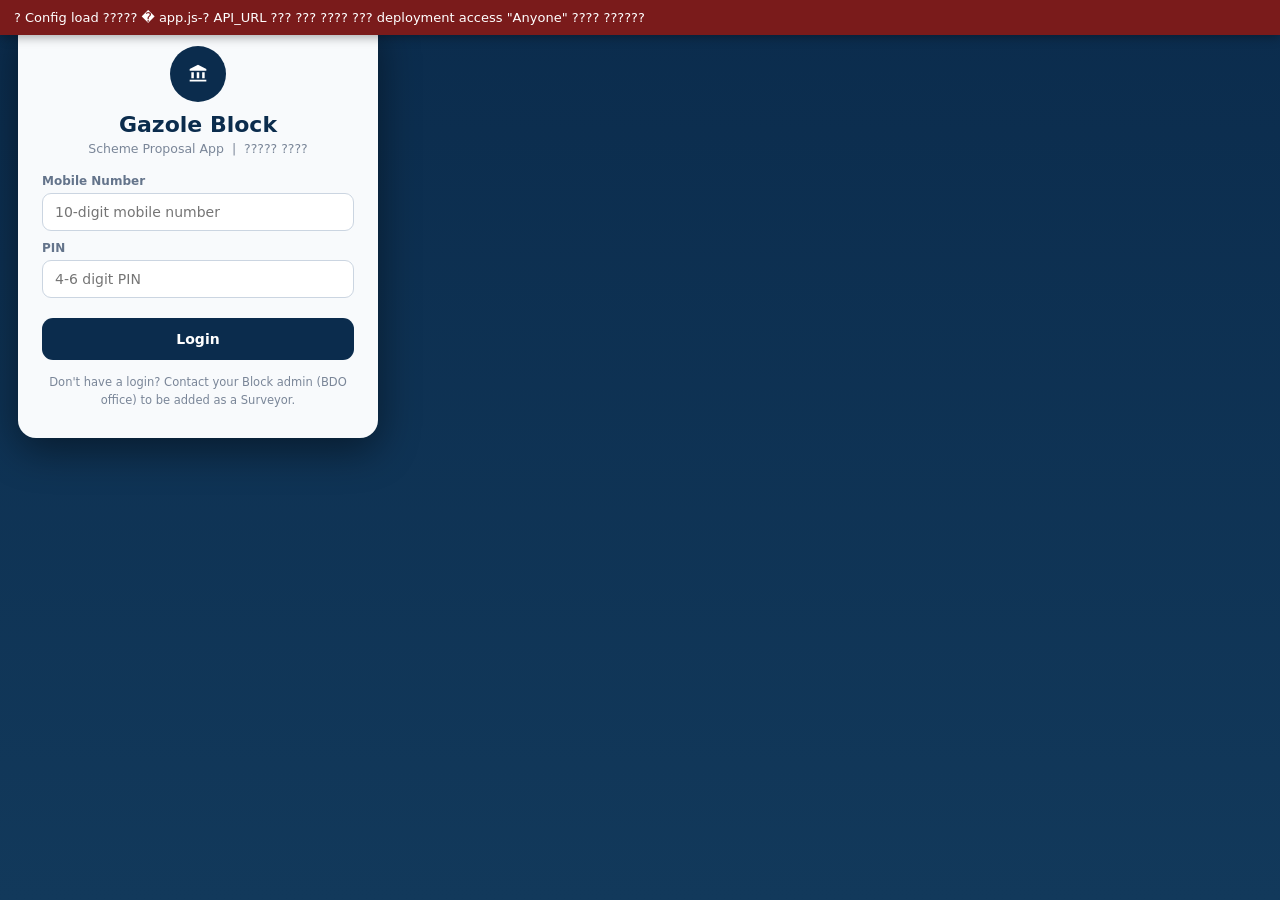
==== index.html @ f23bdff1 "Add files via upload" ====
<!DOCTYPE html>
<html>
<head>
<meta charset="UTF-8">
<meta name="viewport" content="width=device-width, initial-scale=1, maximum-scale=1">
<meta name="mobile-web-app-capable" content="yes">
<meta name="apple-mobile-web-app-capable" content="yes">
<meta name="apple-mobile-web-app-status-bar-style" content="black-translucent">
<meta name="theme-color" content="#0B2C4D">
<link rel="icon" href='data:image/svg+xml,<svg xmlns="http://www.w3.org/2000/svg" viewBox="0 0 64 64"><circle cx="32" cy="32" r="30" fill="%230B2C4D"/><text x="32" y="42" font-size="28" text-anchor="middle" fill="white" font-family="Arial">G</text></svg>'>
<link rel="apple-touch-icon" href='data:image/svg+xml,<svg xmlns="http://www.w3.org/2000/svg" viewBox="0 0 64 64"><circle cx="32" cy="32" r="30" fill="%230B2C4D"/><text x="32" y="42" font-size="28" text-anchor="middle" fill="white" font-family="Arial">G</text></svg>'>
<title>Gazole Block Scheme Proposal App</title>
<link rel="stylesheet" href="styles.css">
</head>
<body>

<div id="fatalBanner" class="fatal hidden"></div>
<div id="toast" class="toast hidden"></div>

<!-- ============ LOGIN ============ -->
<section id="loginScreen" class="screen active loginwrap">
  <div class="login-card">
    <div class="logo-circle"><i class="ic" data-ic="bank"></i></div>
    <h1>Gazole Block</h1>
    <p class="sub">Scheme Proposal App &nbsp;|&nbsp; ????? ????</p>
    <div class="field"><label>Mobile Number</label>
      <input id="loginMobile" inputmode="numeric" maxlength="10" placeholder="10-digit mobile number" autocomplete="username"></div>
    <div class="field"><label>PIN</label>
      <input id="loginPin" type="password" inputmode="numeric" maxlength="6" placeholder="4-6 digit PIN" autocomplete="current-password"></div>
    <div id="loginError" class="errline hidden"></div>
    <button id="loginBtn" class="btn primary block">Login</button>
    <p class="hint">Don't have a login? Contact your Block admin (BDO office) to be added as a Surveyor.</p>
  </div>
</section>

<!-- ============ APP SHELL ============ -->
<div id="appShell" class="hidden">

  <header class="topbar">
    <div class="logo-circle small"><i class="ic" data-ic="bank"></i></div>
    <div class="title" id="appTitle">Gazole Block, Malda</div>
    <button class="iconbtn hidden" id="btnTopNew" title="New Scheme Entry"><i class="ic" data-ic="plus"></i></button>
  </header>

  <main id="mainArea">

    <!-- ========== HOME ========== -->
    <section id="screen-home" class="screen">
      <div class="welcome">
        <h2 id="homeWelcome">Welcome</h2>
        <p id="homeSub">Here is your daily operational overview.</p>
      </div>
      <h3 class="sectitle">Quick Actions</h3>
      <div class="quickgrid">
        <button class="qaction" id="qaNewEntry"><span class="qicon"><i class="ic" data-ic="plus"></i></span><span>New Scheme Entry</span></button>
        <button class="qaction" id="qaMyReports"><span class="qicon"><i class="ic" data-ic="doc"></i></span><span>View Reports</span></button>
        <button class="qaction" id="qaRecent"><span class="qicon"><i class="ic" data-ic="clock"></i></span><span>Recent Submissions</span></button>
        <button class="qaction" id="qaSync"><span class="qicon"><i class="ic" data-ic="sync"></i><span class="badge hidden" id="syncBadge">0</span></span><span>Sync Data</span><small id="syncLast"></small></button>
      </div>
      <div id="adminTools" class="hidden">
        <h3 class="sectitle">Administrative Tools</h3>
        <button class="toolrow" id="atAnalytics"><span class="ticon"><i class="ic" data-ic="chart"></i></span><span class="ttext"><b>System Analytics</b><small>View overall performance</small></span></button>
        <button class="toolrow" id="atUsers"><span class="ticon"><i class="ic" data-ic="users"></i></span><span class="ttext"><b>User Management</b><small>Manage roles &amp; access</small></span></button>
      </div>
      <h3 class="sectitle">Quick Stats</h3>
      <div class="statcol">
        <div class="statcard accent-navy"><small>Schemes Logged Today</small><b id="qsToday">0</b></div>
        <div class="statcard accent-orange"><small>Pending Approvals</small><b id="qsPending">0</b></div>
        <div class="statcard accent-navy"><small>Active Projects</small><b id="qsActive">0</b></div>
      </div>
    </section>

    <!-- ========== RECORDS LIST ========== -->
    <section id="screen-records" class="screen">
      <div class="searchbar"><i class="ic" data-ic="search"></i>
        <input id="recSearch" placeholder="Search records by scheme name, GP, or village�"></div>
      <div class="rowline">
        <div class="scopes">
          <button id="scopeAll" class="chip active">All</button>
          <button id="scopeMine" class="chip">Mine</button>
        </div>
        <button class="btn ghost" id="recFilterBtn"><i class="ic" data-ic="filter"></i> Filters</button>
      </div>
      <div id="recFilterPanel" class="filterpanel hidden">
        <div class="grid2">
          <div class="field"><label>GP</label><select id="fltGp"><option value="">All GPs</option></select></div>
          <div class="field"><label>Scheme Type</label><select id="fltType"><option value="">All Scheme Types</option></select></div>
          <div class="field"><label>Status</label><select id="fltStatus"><option value="">All Statuses</option></select></div>
          <div class="field"><label>Sort</label>
            <select id="fltSort">
              <option value="new">Newest First</option>
              <option value="priority">Priority (do first ? last)</option>
            </select></div>
        </div>
        <div class="rowline">
          <button class="btn ghost" id="fltClear">Clear Filters</button>
          <button class="btn ghost" id="fltCsv">? Export CSV</button>
        </div>
      </div>
      <div id="recSummary" class="summary"></div>
      <div id="recList"></div>
      <button id="recLoadMore" class="btn ghost block hidden">Load More Records</button>
    </section>

    <!-- ========== RECORD DETAIL ========== -->
    <section id="screen-detail" class="screen">
      <div class="dethead">
        <button class="iconbtn" id="detBack"><i class="ic" data-ic="back"></i></button>
        <b id="detId"></b>
        <button class="iconbtn" id="detMenu"><i class="ic" data-ic="dots"></i></button>
      </div>
      <div id="detMenuBox" class="menubox hidden">
        <button id="detFund"><i class="ic" data-ic="money"></i> Fund &amp; Priority</button>
        <button id="detDelete" class="danger"><i class="ic" data-ic="trash"></i> Delete Record</button>
      </div>
      <div id="detBody"></div>
      <div class="detactions">
        <button id="detEdit" class="btn primary block"><i class="ic" data-ic="edit"></i> Edit Record</button>
        <button id="detPrint" class="btn ghost block"><i class="ic" data-ic="print"></i> Print Report</button>
      </div>
    </section>

    <!-- ========== NEW ENTRY / EDIT FORM ========== -->
    <section id="screen-form" class="screen">
      <h2 id="formTitle">New Scheme Entry</h2>

      <div class="card"><h3>1. Location Details</h3>
        <div class="grid2">
          <div class="field"><label>District</label><input value="Malda" disabled></div>
          <div class="field"><label>Block</label><input value="Gazole" disabled></div>
          <div class="field"><label>GP <b class="req">*</b></label><select id="fGp"><option value="">Select�</option></select></div>
          <div class="field"><label>Village <b class="req">*</b></label><input id="fVillage" placeholder="Type village name"></div>
          <div class="field"><label>Para / Mahalla</label><input id="fPara" placeholder="Optional"></div>
        </div>
      </div>

      <div class="card"><h3>2. Scheme Details</h3>
        <div class="field"><label>Scheme Type <b class="req">*</b></label><select id="fSchemeType"><option value="">Select�</option></select></div>
        <div class="grid2 hidden" id="roadFields">
          <div class="field"><label>Starting Point <b class="req">*</b></label><input id="fStartPoint" placeholder="e.g. Sukumar Mondal's house"></div>
          <div class="field"><label>End Point <b class="req">*</b></label><input id="fEndPoint" placeholder="e.g. Haren Sarkar's house"></div>
        </div>
        <div class="field hidden" id="venueField"><label>Venue / Institution / Location <b class="req">*</b></label><input id="fVenue" placeholder="e.g. Alal FP School"></div>
        <div class="grid2">
          <div class="field" id="natureField"><label>Nature of Work <b class="req">*</b></label><select id="fNature"><option value="">Select�</option></select></div>
          <div class="field hidden" id="natureOtherField"><label>Specify <b class="req">*</b></label><input id="fNatureOther"></div>
          <div class="field"><label>Estimated Cost (?)</label><input id="fEstCost" inputmode="numeric" placeholder="Optional"></div>
        </div>
        <div class="field" id="schemeNameField"><label>Scheme Name</label>
          <input id="fSchemeName" readonly placeholder="Auto-generated">
          <small id="schemeNameHint" class="muted">Auto-generated from the details above.</small></div>
      </div>

      <div class="card"><h3>3. Geo &amp; Photo</h3>
        <div class="grid2">
          <div class="field"><label>Latitude <b class="req">*</b></label><input id="fLat" inputmode="decimal"></div>
          <div class="field"><label>Longitude <b class="req">*</b></label><input id="fLng" inputmode="decimal"></div>
        </div>
        <button class="btn ghost" id="btnGeo"><i class="ic" data-ic="pin"></i> Use My Location</button>
        <div class="field" style="margin-top:10px"><label>Site Photo <b class="req">*</b></label>
          <button type="button" class="btn ghost" id="btnPhoto" onclick="openPhotoModal()">?? Add Site Photo (Camera / Gallery)</button>
          <input type="file" id="fPhoto" class="hidden" accept="image/*">
          <small id="photoNote" class="muted hidden">A photo is already saved for this record. Add a new one only to replace it.</small>
          <img id="photoPreview" class="hidden" alt="Site photo preview">
        </div>
      </div>

      <div class="card"><h3>4. Land Record Details</h3>
        <div class="grid2">
          <div class="field"><label>Mouza <b class="req">*</b></label><select id="fMouza"><option value="">Select GP first�</option></select></div>
          <div class="field"><label>J.L. No. (auto)</label><input id="fJl" readonly placeholder="Auto"></div>
        </div>
        <div class="field hidden" id="mouzaManualWrap"><label>Mouza (list-? ????) <b class="req">*</b></label>
          <input id="fMouzaManual" placeholder="Type mouza name manually"></div>
        <div class="grid2">
          <div class="field"><label>Plot No. <b class="req">*</b></label><input id="fPlot" placeholder="Comma-separate if multiple"></div>
          <div class="field"><label>Khatiyan No.</label><input id="fKhatiyan"></div>
          <div class="field"><label>Recorded Classification</label><input id="fClassification" list="classList"></div>
          <div class="field"><label>Owner Name <b class="req">*</b></label><input id="fOwner"></div>
          <div class="field"><label>Plot Belongs To <b class="req">*</b></label><select id="fLandBelongs"><option value="">Select�</option></select></div>
        </div>
        <datalist id="classList"></datalist>
      </div>

      <div class="card"><h3>5. Beneficiaries</h3>
        <div class="grid4">
          <div class="field"><label>SC</label><input id="fBenefSC" inputmode="numeric" placeholder="0"></div>
          <div class="field"><label>ST</label><input id="fBenefST" inputmode="numeric" placeholder="0"></div>
          <div class="field"><label>General</label><input id="fBenefGeneral" inputmode="numeric" placeholder="0"></div>
          <div class="field"><label>Minority</label><input id="fBenefMinority" inputmode="numeric" placeholder="0"></div>
        </div>
        <p class="total">Total beneficiaries: <b id="benefTotal">0</b></p>
      </div>

      <button id="formSave" class="btn primary block">Save Entry</button>
      <button id="formCancel" class="btn ghost block">Cancel</button>
    </section>

    <!-- ========== ANALYTICS ========== -->
    <section id="screen-analytics" class="screen">
      <div class="card"><h3>Analysis Period</h3>
        <div class="grid2">
          <div class="field"><label>From Date</label><input type="date" id="anFrom"></div>
          <div class="field"><label>To Date</label><input type="date" id="anTo"></div>
        </div>
        <button class="btn primary block" id="anApply">Apply Filter</button>
      </div>
      <div class="grid2 stats">
        <div class="statcard accent-navy"><small>Total Schemes</small><b id="anTotal">0</b></div>
        <div class="statcard accent-navy"><small>Beneficiaries</small><b id="anBenef">0</b></div>
        <div class="statcard accent-navy"><small>Est. Cost (Cr)</small><b id="anCost">?0</b></div>
        <div class="statcard accent-red"><small>Pending Approvals</small><b id="anPending">0</b></div>
      </div>
      <div class="card"><h3>Scheme Status</h3><div class="donutwrap"><div id="anDonut"></div><div id="anLegend"></div></div></div>
      <div class="card"><h3>Top GPs by Volume</h3><div id="anTopGps"></div></div>
      <div class="card"><h3>Top Surveyors</h3>
        <div class="field"><select id="anGpFilter"><option value="">All Gram Panchayats</option></select></div>
        <div id="anTopSurveyors"></div>
      </div>
      <div class="card"><h3>Recent Submissions</h3><div id="anRecent"></div></div>
    </section>

    <!-- ========== APPROVALS (Admin) ========== -->
    <section id="screen-approvals" class="screen">
      <div id="apprSummary" class="summary"></div>
      <div id="apprList"></div>
    </section>

    <!-- ========== USER MANAGEMENT (Admin) ========== -->
    <section id="screen-users" class="screen">
      <button class="btn primary block" id="btnAddUser"><i class="ic" data-ic="plus"></i> Add New Login</button>
      <div id="userList"></div>
    </section>

    <!-- ========== RESET PIN (Admin) ========== -->
    <section id="screen-resetpin" class="screen">
      <button class="backlink" id="rpBack"><i class="ic" data-ic="back"></i> Back to User Management</button>
      <div class="card usercard accent">
        <div class="avatar" id="rpAvatar">�</div>
        <div class="ucol"><b id="rpName"></b><small id="rpRole"></small><small id="rpMobile"></small>
          <span class="pill green" id="rpStatus">ACTIVE</span></div>
      </div>
      <div class="note">Resetting the PIN will immediately invalidate the current PIN. The user must use the new PIN on their next login attempt via the mobile application.</div>
      <div class="card">
        <h3><i class="ic" data-ic="lock"></i> Authentication Details</h3>
        <p class="muted">Enter a new 4 to 6 digit secure PIN for this user.</p>
        <div class="field"><label>New PIN</label>
          <div class="pinrow"><input id="rpPin1" type="password" inputmode="numeric" maxlength="6" placeholder="Enter 4-6 digits">
          <button class="iconbtn" id="rpEye"><i class="ic" data-ic="eyeoff"></i></button></div>
          <small class="muted">Must be exactly 4 to 6 numbers.</small></div>
        <div class="field"><label>Confirm New PIN</label><input id="rpPin2" type="password" inputmode="numeric" maxlength="6" placeholder="Re-enter PIN"></div>
        <button class="btn primary block" id="rpSave"><i class="ic" data-ic="check"></i> Confirm &amp; Reset PIN</button>
      </div>
    </section>

    <!-- ========== PROFILE ========== -->
    <section id="screen-profile" class="screen">
      <div class="card usercard accent">
        <div class="avatar" id="pfAvatar">�</div>
        <div class="ucol"><b id="pfName"></b><small id="pfRole"></small><small id="pfMobile"></small></div>
      </div>
      <button class="btn ghost block" id="pfSync"><i class="ic" data-ic="sync"></i> Sync Data</button>
      <div id="pfAdminBox" class="hidden">
        <div class="card"><h3>Data Location (Admin)</h3>
          <p class="muted">Data: <a id="pfSheetLink" href="#" target="_blank">Sheet</a> � Photos: <a id="pfFolderLink" href="#" target="_blank">Drive folder</a></p>
          <div class="field"><label>Wrong data showing? Connect a different Sheet</label>
            <input id="pfConnectUrl" placeholder="Paste Sheet URL or ID"></div>
          <button class="btn primary block" id="pfConnectBtn">Connect</button>
        </div>
      </div>
      <button class="btn danger block" id="pfLogout"><i class="ic" data-ic="logout"></i> Logout</button>
      <p class="hint center">Gazole Scheme Proposal App � v4</p>
    </section>

  </main>

  <!-- ========== BOTTOM NAV ========== -->
  <nav id="bottomNav" class="bottomnav">
    <button data-nav="home" id="navHome" class="active"><i class="ic" data-ic="home"></i><span>Dashboard</span></button>
    <button data-nav="records" id="navRecords"><i class="ic" data-ic="doc"></i><span id="navRecordsLabel">My Reports</span></button>
    <button data-nav="approvals" id="navApprovals" class="hidden"><i class="ic" data-ic="check"></i><span>Approvals</span></button>
    <button data-nav="profile" id="navProfile"><i class="ic" data-ic="person"></i><span>Profile</span></button>
  </nav>
</div>

<!-- ========== MODALS ========== -->
<div id="modalAddUser" class="modal hidden"><div class="modal-card">
  <div class="mhead"><b>Add New Login</b><button class="iconbtn" data-close="modalAddUser">�</button></div>
  <div class="field"><label>Role <b class="req">*</b></label><select id="auRole"><option>Surveyor</option><option>MLA</option></select></div>
  <div class="field"><label>Mobile Number <b class="req">*</b></label><input id="auMobile" maxlength="10" inputmode="numeric"></div>
  <div class="field"><label>PIN <b class="req">*</b></label><input id="auPin" maxlength="6" inputmode="numeric"></div>
  <div class="field"><label>Name <b class="req">*</b></label><input id="auName"></div>
  <button class="btn primary block" id="auSave">+ Create Login</button>
</div></div>

<div id="modalEditUser" class="modal hidden"><div class="modal-card">
  <div class="mhead"><b>Edit Login</b><button class="iconbtn" data-close="modalEditUser">�</button></div>
  <div class="field"><label>Mobile</label><input id="euMobile" disabled></div>
  <div class="field"><label>Name</label><input id="euName"></div>
  <div class="field"><label>Status</label><select id="euStatus"><option>Active</option><option>Inactive</option></select></div>
  <button class="btn primary block" id="euSave">Save Changes</button>
  <button class="btn ghost block" id="euResetPin">Reset PIN</button>
</div></div>

<div id="modalFund" class="modal hidden"><div class="modal-card">
  <div class="mhead"><b>Assign Fund &amp; Priority</b><button class="iconbtn" data-close="modalFund">�</button></div>
  <div class="field"><label>Fund Type</label><select id="fdType"><option value="">�</option></select></div>
  <div class="field"><label>Fund Amount (?)</label><input id="fdAmount" inputmode="numeric"></div>
  <div class="field"><label>Priority (1 = do first, blank = not prioritized)</label><input id="fdPriority" inputmode="numeric"></div>
  <button class="btn primary block" id="fdSave">Save</button>
</div></div>

<!-- ========== PHOTO CAPTURE POPUP ========== -->
<div id="modalPhoto" class="modal hidden"><div class="modal-card">
  <div class="mhead"><b>?? Site Photo</b><button class="iconbtn" onclick="closePhotoModal()">�</button></div>
  <div id="pcChoose" class="pc-choose">
    <button class="btn primary" onclick="pcStartCamera()">?? Camera</button>
    <button class="btn ghost" onclick="pcPickGallery()">?? Upload from Gallery</button>
    <p class="muted center pc-hint">Camera ????? page-?? ?????? camera ????? � page refresh ??? ???</p>
  </div>
  <div id="pcCamWrap" class="hidden">
    <video id="pcVideo" autoplay playsinline muted></video>
    <div class="pc-cambtns"><button class="btn primary" onclick="pcCapture()">?</button></div>
  </div>
  <div id="pcPreviewWrap" class="hidden">
    <img id="pcPreview" alt="Photo preview">
    <div class="pc-okbtns">
      <button class="btn ghost" onclick="pcRetake()">? Retake</button>
      <button class="btn primary" onclick="pcUsePhoto()">? OK � Use Photo</button>
    </div>
  </div>
  <input type="file" id="pcFile" accept="image/*" class="hidden">
  <input type="file" id="pcCamFallback" accept="image/*" capture="environment" class="hidden">
</div></div>
<canvas id="pcCanvas" class="hidden"></canvas>

<div id="printArea" class="hidden"></div>

<script src="app.js"></script>
</body>
</html>
---- styles.css ----
/* ============ GAZOLE SCHEME PROPOSAL APP - v4 design system ============ */
:root{
  --navy:#0B2C4D; --navy2:#12395B; --ink:#16283C; --muted:#64748B; --muted2:#7A8698;
  --bg:#F1F4F8; --card:#FFFFFF; --line:#E3E8EF; --line2:#CBD5E1;
  --green:#1B7F4D; --greenbg:#E5F5EC; --amber:#B26A00; --amberbg:#FDF0DC;
  --red:#C0392B; --redbg:#FBE9E7; --orange:#E67E22; --blue:#1D4E89; --bluebg:#E3EDFA;
  --graybg:#EEF1F5; --radius:14px;
}
*{box-sizing:border-box; margin:0; padding:0; -webkit-tap-highlight-color:transparent}
html,body{height:100%}
body{background:var(--bg); color:var(--ink);
  font-family:'Segoe UI',system-ui,-apple-system,Roboto,'Noto Sans Bengali',sans-serif; font-size:14px}
.hidden{display:none !important}
.muted{color:var(--muted2); font-size:12px}
.center{text-align:center}
.req{color:var(--red)}
a{color:var(--blue)}

/* icons */
.ic{display:inline-flex; align-items:center; justify-content:center}
.ic svg{width:20px; height:20px; fill:currentColor}

/* ---------- fatal banner / toast ---------- */
.fatal{position:fixed; top:0; left:0; right:0; background:#7A1B1B; color:#fff;
  padding:10px 14px; font-size:13px; z-index:200; box-shadow:0 2px 10px rgba(0,0,0,.35)}
.toast{position:fixed; left:50%; transform:translateX(-50%); bottom:88px; background:var(--ink);
  color:#fff; padding:10px 16px; border-radius:999px; font-size:13px; z-index:150;
  box-shadow:0 4px 14px rgba(0,0,0,.35); max-width:86vw; text-align:center}

/* ---------- screens ---------- */
.screen{display:none}
.screen.active{display:block; animation:fadein .18s ease}
@keyframes fadein{from{opacity:0; transform:translateY(4px)}to{opacity:1; transform:none}}
#loginScreen:not(.active){display:none !important}

/* ---------- login ---------- */
.loginwrap{min-height:100vh; display:flex; align-items:center; justify-content:center;
  background:linear-gradient(180deg,var(--navy) 0%,var(--navy2) 100%); padding:18px}
.login-card{background:#F8FAFC; width:100%; max-width:360px; border-radius:18px;
  padding:28px 24px; text-align:center; box-shadow:0 12px 40px rgba(0,0,0,.45)}
.login-card h1{font-size:22px; font-weight:800; color:var(--navy); margin-top:10px}
.login-card .sub{font-size:12.5px; color:var(--muted2); margin:4px 0 18px}
.login-card .field{text-align:left}
.hint{font-size:11.5px; color:var(--muted2); margin-top:14px; line-height:1.55}
.errline{color:var(--red); font-size:12.5px; font-weight:600; margin-top:8px}
.logo-circle{width:56px; height:56px; border-radius:50%; background:var(--navy); color:#fff;
  display:inline-flex; align-items:center; justify-content:center; margin:0 auto}
.logo-circle.small{width:32px; height:32px; margin:0}
.logo-circle.small .ic svg{width:17px; height:17px}

/* ---------- topbar ---------- */
.topbar{position:sticky; top:0; z-index:60; background:#fff; border-bottom:1px solid var(--line);
  display:flex; align-items:center; gap:10px; padding:10px 14px}
.topbar .title{flex:1; font-size:17px; font-weight:800; color:var(--navy);
  white-space:nowrap; overflow:hidden; text-overflow:ellipsis}
.iconbtn{width:40px; height:40px; border-radius:10px; border:1px solid var(--line2); background:#fff;
  color:var(--navy); display:inline-flex; align-items:center; justify-content:center; cursor:pointer; flex:none}
.iconbtn:active{background:var(--graybg)}

/* ---------- layout ---------- */
#mainArea{padding:14px 14px 96px; max-width:760px; margin:0 auto}
.welcome h2{font-size:20px; font-weight:800; color:var(--navy)}
.welcome p{color:var(--muted2); font-size:13px; margin-top:2px}
.sectitle{margin:18px 0 8px; font-size:15px; font-weight:800; color:var(--ink)}

/* ---------- cards / fields ---------- */
.card{background:var(--card); border:1px solid var(--line); border-radius:var(--radius);
  padding:14px; margin-bottom:14px}
.card h3{font-size:13.5px; font-weight:800; color:var(--navy); margin-bottom:10px;
  display:flex; align-items:center; gap:6px}
.field{margin-bottom:10px}
.field label{display:block; font-size:12px; font-weight:600; color:var(--muted); margin-bottom:5px}
.field input,.field select,.field textarea{width:100%; padding:10px 12px; border:1px solid var(--line2);
  border-radius:9px; font-size:14px; background:#fff; color:var(--ink); font-family:inherit}
.field input:focus,.field select:focus,.field textarea:focus{outline:none; border-color:var(--navy2);
  box-shadow:0 0 0 3px rgba(18,57,91,.13)}
.field input:disabled{background:#EDF1F6; color:#8A94A2}
.field input[type=file]{border:1.5px dashed var(--line2); background:#FAFCFE; font-size:13px; padding:9px}
#photoPreview{max-width:170px; width:100%; border-radius:10px; margin-top:8px; border:1px solid var(--line)}
.grid2{display:grid; grid-template-columns:1fr 1fr; gap:10px}
.grid4{display:grid; grid-template-columns:repeat(4,1fr); gap:8px}
@media(max-width:400px){.grid2{grid-template-columns:1fr}.grid4{grid-template-columns:1fr 1fr}}
.total{margin-top:8px; font-size:13px; color:var(--muted)}
.total b{color:var(--navy)}

/* ---------- buttons ---------- */
.btn{border-radius:11px; padding:12px 16px; font-weight:700; font-size:14px; font-family:inherit;
  display:inline-flex; align-items:center; justify-content:center; gap:8px; cursor:pointer;
  border:1px solid transparent}
.btn .ic svg{width:16px; height:16px}
.btn.primary{background:var(--navy); color:#fff}
.btn.primary:disabled{opacity:.55; cursor:wait}
.btn.ghost{background:#fff; color:var(--navy); border-color:var(--line2)}
.btn.danger{background:var(--red); color:#fff}
.btn.block{width:100%; margin-top:10px}
.backlink{background:none; border:none; color:var(--navy); font-weight:700; font-size:13.5px;
  display:flex; align-items:center; gap:6px; margin:4px 0 12px; cursor:pointer; font-family:inherit}

/* ---------- home quick actions / tools / stats ---------- */
.quickgrid{display:grid; grid-template-columns:1fr; gap:10px}
@media(min-width:640px){.quickgrid{grid-template-columns:1fr 1fr}}
.qaction{background:var(--card); border:1px solid var(--line); border-radius:var(--radius);
  padding:18px 12px; display:flex; flex-direction:column; align-items:center; gap:9px;
  font-family:inherit; font-size:13.5px; font-weight:700; color:var(--ink); cursor:pointer}
.qaction small{color:var(--muted2); font-size:11px; font-weight:400}
.qicon{width:46px; height:46px; border-radius:50%; background:var(--navy); color:#fff;
  display:flex; align-items:center; justify-content:center; position:relative}
.badge{position:absolute; top:-5px; right:-7px; background:var(--red); color:#fff; border-radius:999px;
  font-size:10px; font-weight:800; padding:2px 6px}
.toolrow{width:100%; background:var(--card); border:1px solid var(--line); border-radius:var(--radius);
  padding:12px; display:flex; align-items:center; gap:12px; margin-bottom:10px; cursor:pointer;
  text-align:left; font-family:inherit}
.ticon{width:42px; height:42px; border-radius:10px; background:var(--graybg); color:var(--navy);
  display:flex; align-items:center; justify-content:center; flex:none}
.ttext{display:flex; flex-direction:column}
.ttext b{font-size:14px; color:var(--ink)}
.ttext small{color:var(--muted2); font-size:12px}
.statcol{display:flex; flex-direction:column; gap:10px}
.statcard{background:var(--card); border:1px solid var(--line); border-left:4px solid var(--navy);
  border-radius:12px; padding:12px 14px}
.statcard small{display:block; font-size:10.5px; letter-spacing:.07em; text-transform:uppercase;
  color:var(--muted); font-weight:700}
.statcard b{display:block; font-size:22px; font-weight:800; color:var(--navy); margin-top:2px}
.statcard.accent-orange{border-left-color:var(--orange)}
.statcard.accent-orange b{color:var(--orange)}
.statcard.accent-red{border-left-color:var(--red)}
.statcard.accent-red b{color:var(--red)}
.stats{gap:10px; margin-bottom:14px}
.stats .statcard{margin-bottom:0}

/* ---------- records list ---------- */
.searchbar{background:var(--card); border:1px solid var(--line); border-radius:12px;
  display:flex; align-items:center; gap:8px; padding:11px 12px; color:var(--muted2)}
.searchbar input{border:none; outline:none; flex:1; font-size:14px; background:transparent;
  color:var(--ink); font-family:inherit}
.rowline{display:flex; align-items:center; justify-content:space-between; gap:8px; margin:10px 0}
.scopes{display:flex; gap:6px}
.chip{padding:7px 14px; border-radius:999px; border:1px solid var(--line2); background:#fff;
  font-size:12.5px; font-weight:700; color:var(--muted); cursor:pointer; font-family:inherit}
.chip.active{background:var(--navy); color:#fff; border-color:var(--navy)}
.filterpanel{background:var(--card); border:1px solid var(--line); border-radius:12px;
  padding:12px; margin-bottom:10px}
.summary{font-size:12.5px; color:var(--muted); margin:6px 2px 10px}
.datehead{font-size:13px; font-weight:800; color:var(--ink); margin:16px 0 8px; padding-left:2px}
.listcard{background:var(--card); border:1px solid var(--line); border-left:4px solid var(--navy);
  border-radius:var(--radius); overflow:hidden; margin-bottom:12px}
.lc-photo{width:100%; height:150px; object-fit:cover; display:block; background:var(--graybg)}
.lc-photo.empty{display:flex; align-items:center; justify-content:center; color:#A8B3C2}
.lc-body{padding:12px 14px}
.lc-top{display:flex; align-items:flex-start; justify-content:space-between; gap:8px}
.lc-title{font-size:15.5px; font-weight:700; color:var(--ink); flex:1; line-height:1.3}
.lc-meta{display:flex; flex-wrap:wrap; gap:4px 14px; color:var(--muted); font-size:12.5px; margin-top:7px}
.lc-fund{display:inline-block; margin-top:8px; background:#FBF6E7; color:#8A6D1A; border-radius:8px;
  padding:4px 9px; font-size:12px; font-weight:700}
.lc-actions{display:flex; justify-content:flex-end; gap:8px; margin-top:10px}
.lc-btn{background:none; border:none; color:var(--navy); font-weight:700; font-size:13px;
  cursor:pointer; font-family:inherit; padding:4px 2px}
.lc-btn.danger{color:var(--red)}

/* pills */
.pill{padding:4px 11px; border-radius:999px; font-size:11.5px; font-weight:700; white-space:nowrap}
.pill.green{background:var(--greenbg); color:var(--green)}
.pill.amber{background:var(--amberbg); color:var(--amber)}
.pill.gray{background:var(--graybg); color:var(--muted)}
.pill.blue{background:var(--bluebg); color:var(--blue)}
.pill.red{background:var(--redbg); color:var(--red)}

/* ---------- detail ---------- */
.dethead{display:flex; align-items:center; gap:10px; margin-bottom:12px}
.dethead b{flex:1; font-size:15px; font-weight:800; color:var(--navy)}
.menubox{background:var(--card); border:1px solid var(--line); border-radius:12px;
  padding:6px; margin-bottom:12px; box-shadow:0 6px 18px rgba(16,40,70,.12)}
.menubox button{width:100%; text-align:left; background:none; border:none; padding:11px 10px;
  font-size:14px; font-weight:700; color:var(--navy); display:flex; align-items:center; gap:9px;
  cursor:pointer; border-radius:8px; font-family:inherit}
.menubox button.danger{color:var(--red)}
.menubox button:active{background:var(--graybg)}
.dphoto-wrap{position:relative; margin-bottom:12px}
img.dphoto{width:100%; height:200px; object-fit:cover; border-radius:var(--radius); display:block}
.phototag{position:absolute; left:10px; bottom:10px; background:rgba(255,255,255,.94);
  border-radius:999px; padding:5px 11px; font-size:11.5px; font-weight:700; color:var(--navy);
  display:flex; align-items:center; gap:6px}
.dlabel{font-size:10.5px; letter-spacing:.08em; text-transform:uppercase; color:var(--muted2);
  font-weight:700; margin-bottom:4px}
.dtitle{font-size:17px; font-weight:800; color:var(--ink); margin:2px 0 10px; line-height:1.35}
.drow{display:flex; align-items:center; gap:10px; padding:7px 0}
.dicon{width:38px; height:38px; border-radius:10px; background:var(--bluebg); color:var(--blue);
  display:flex; align-items:center; justify-content:center; flex:none}
.dtext{display:flex; flex-direction:column}
.dtext small{font-size:11.5px; color:var(--muted2)}
.dtext b{font-size:13.5px; color:var(--ink); font-weight:600}
.dgrid{display:grid; grid-template-columns:1fr 1fr; gap:10px}
.dcell{background:#F7F9FC; border:1px solid #E7ECF2; border-radius:10px; padding:8px 10px}
.dcell small{font-size:11px; color:var(--muted2); display:block}
.dcell b{font-size:13px; color:var(--ink); display:block; margin-top:2px; font-weight:600}
.benwrap{display:flex; align-items:center; justify-content:space-between; gap:8px}
.bentotal{background:var(--navy); color:#fff; border-radius:999px; padding:6px 14px;
  font-size:12px; font-weight:700; text-align:center}
.benwrap .bentotal small{display:block; font-size:10px; opacity:.8}
.bengrid{display:grid; grid-template-columns:1fr 1fr; gap:10px; margin-top:10px}
.bencell{background:var(--bg); border-radius:10px; padding:10px; text-align:center}
.bencell small{font-size:11px; color:var(--muted2); display:block}
.bencell b{font-size:16px; font-weight:800; color:var(--ink)}
.mapbox{border:1px solid var(--line); border-radius:12px; overflow:hidden}
.mapbox svg{width:100%; height:170px; display:block}
.mrow{display:flex; justify-content:space-between; gap:10px; font-size:12px; color:var(--muted);
  padding:7px 10px; background:#fff; border-top:1px solid var(--line)}
.mrow b{color:var(--ink); font-weight:600; font-family:monospace}
.metatitle{font-size:13px; font-weight:800; color:var(--navy); margin:4px 0 8px}
.detactions{margin-top:4px}

/* ---------- analytics ---------- */
.donutwrap{display:flex; flex-direction:column; align-items:center; gap:6px; padding:6px 0}
#anDonut svg{width:180px; height:180px}
.lg{display:flex; flex-wrap:wrap; gap:6px 16px; justify-content:center}
.lg-item{display:flex; align-items:center; gap:6px; font-size:12px; color:var(--muted)}
.lg-dot{width:10px; height:10px; border-radius:999px}
.barrow{margin:10px 0}
.bar-label{display:flex; justify-content:space-between; font-size:13px; font-weight:600;
  color:var(--ink); margin-bottom:5px}
.bar-track{height:8px; border-radius:999px; background:#E5EAF1; overflow:hidden}
.bar-fill{height:8px; border-radius:999px; background:var(--navy)}
.srow{display:flex; align-items:center; gap:10px; padding:9px 0; border-top:1px solid #EDF1F6}
.srow:first-child{border-top:none}
.savatar{width:38px; height:38px; border-radius:50%; display:flex; align-items:center;
  justify-content:center; font-size:12.5px; font-weight:800; flex:none}
.sname{flex:1; display:flex; flex-direction:column}
.sname b{font-size:13.5px; color:var(--ink)}
.sname small{font-size:11.5px; color:var(--muted2)}
.scount{background:var(--bluebg); color:var(--blue); border-radius:8px; padding:5px 9px;
  font-size:12px; font-weight:800; white-space:nowrap}
.ricon{width:38px; height:38px; border-radius:10px; background:var(--graybg); color:var(--navy);
  display:flex; align-items:center; justify-content:center; flex:none}

/* ---------- users / reset pin / profile ---------- */
.usercard{display:flex; align-items:center; gap:12px}
.usercard.accent{border-left:4px solid var(--navy)}
.avatar{width:52px; height:52px; border-radius:50%; background:#DCE7F5; color:var(--navy);
  display:flex; align-items:center; justify-content:center; font-size:16px; font-weight:800; flex:none}
.ucol{display:flex; flex-direction:column; gap:2px; align-items:flex-start}
.ucol b{font-size:15.5px; color:var(--ink)}
.ucol small{font-size:12px; color:var(--muted2)}
.ucol .pill{margin-top:4px}
.note{background:#EEF2F7; border:1px solid #DCE3EC; border-radius:10px; padding:10px 12px;
  font-size:12.5px; color:var(--muted); margin-bottom:14px; line-height:1.5}
.pinrow{display:flex; gap:8px}
.pinrow input{flex:1}
.userrow{background:var(--card); border:1px solid var(--line); border-radius:12px;
  padding:12px; display:flex; align-items:center; gap:10px; margin-bottom:10px}
.ur-col{flex:1; display:flex; flex-direction:column; gap:2px}
.ur-col b{font-size:14px; color:var(--ink)}
.ur-col small{font-size:12px; color:var(--muted2)}
.ur-btns{display:flex; flex-direction:column; gap:6px}
.ur-btns .iconbtn{width:auto; height:auto; padding:7px 10px; border-radius:8px; font-size:12px;
  font-weight:700; font-family:inherit}

/* ---------- bottom nav ---------- */
.bottomnav{position:fixed; left:0; right:0; bottom:0; z-index:70; background:#fff;
  border-top:1px solid var(--line); display:flex; padding:6px 8px calc(6px + env(safe-area-inset-bottom));
  transition:transform .25s ease}
.bottomnav.hide{transform:translateY(110%)}
.bottomnav button{flex:1; background:none; border:none; color:var(--muted); font-family:inherit;
  font-size:10.5px; font-weight:600; display:flex; flex-direction:column; align-items:center;
  gap:4px; padding:7px 4px; border-radius:999px; cursor:pointer}
.bottomnav button .ic svg{width:19px; height:19px}
.bottomnav button.active{background:var(--navy); color:#fff}

/* ---------- modals ---------- */
.modal{position:fixed; inset:0; background:rgba(11,20,30,.55); display:flex; align-items:center;
  justify-content:center; z-index:120; padding:14px}
.modal-card{background:#fff; border-radius:16px; padding:16px; width:min(94vw,430px);
  max-height:86vh; overflow:auto; box-shadow:0 18px 60px rgba(0,0,0,.4)}
.mhead{display:flex; align-items:center; justify-content:space-between; margin-bottom:12px}
.mhead b{font-size:15.5px; color:var(--navy)}

/* ---------- photo capture popup ---------- */
.pc-choose{display:flex; flex-direction:column; gap:10px; padding:6px 0}
#pcVideo{width:100%; max-height:320px; background:#000; border-radius:12px; object-fit:cover; display:block}
.pc-cambtns{display:flex; justify-content:center; margin-top:14px}
.pc-cambtns .btn{border-radius:50%; width:66px; height:66px; padding:0; font-size:24px}
#pcPreview{width:100%; max-height:340px; object-fit:contain; border-radius:12px; background:#f1f4f8}
.pc-okbtns{display:flex; gap:10px; margin-top:12px}
.pc-okbtns .btn{flex:1; margin-top:0}
.pc-hint{margin-top:10px}

/* ---------- print ---------- */
#printArea{font-family:'Segoe UI',sans-serif}
.printable{padding:10px; color:#111}
.printable h1{font-size:17px; margin-bottom:2px}
.printable h2{font-size:14px; margin:8px 0 4px; border-bottom:1.5px solid #333; padding-bottom:3px}
.printable p{font-size:12px; margin:2px 0}
.printable table{width:100%; border-collapse:collapse; margin:6px 0}
.printable td,.printable th{border:1px solid #999; padding:6px 8px; font-size:12px; text-align:left; vertical-align:top}
.printable img{max-width:280px; border:1px solid #999; margin:6px 0}
@media print{
  body *{visibility:hidden}
  #printArea.hidden{display:block !important}
  #printArea,#printArea *{visibility:visible}
  #printArea{position:absolute; left:0; top:0; width:100%}
}
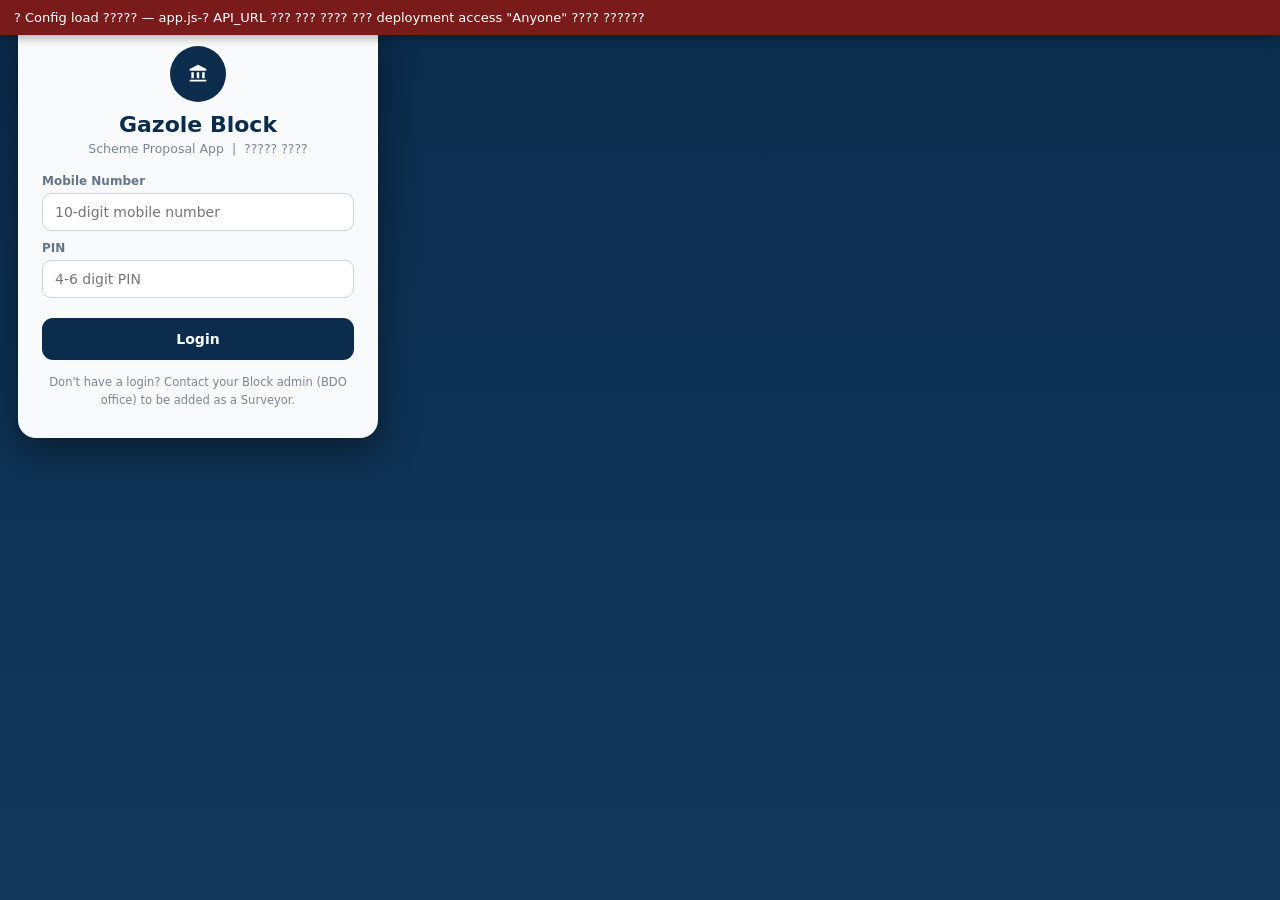
==== commit 3ea5616e: "feat: add offline sync script and apk build workflow - Creates offline.js to intercept API calls for" ====
--- a/index.html
+++ b/index.html
@@ -337,5 +337,6 @@
 <div id="printArea" class="hidden"></div>
 
 <script src="app.js"></script>
+<script src="offline.js"></script>
 </body>
 </html>
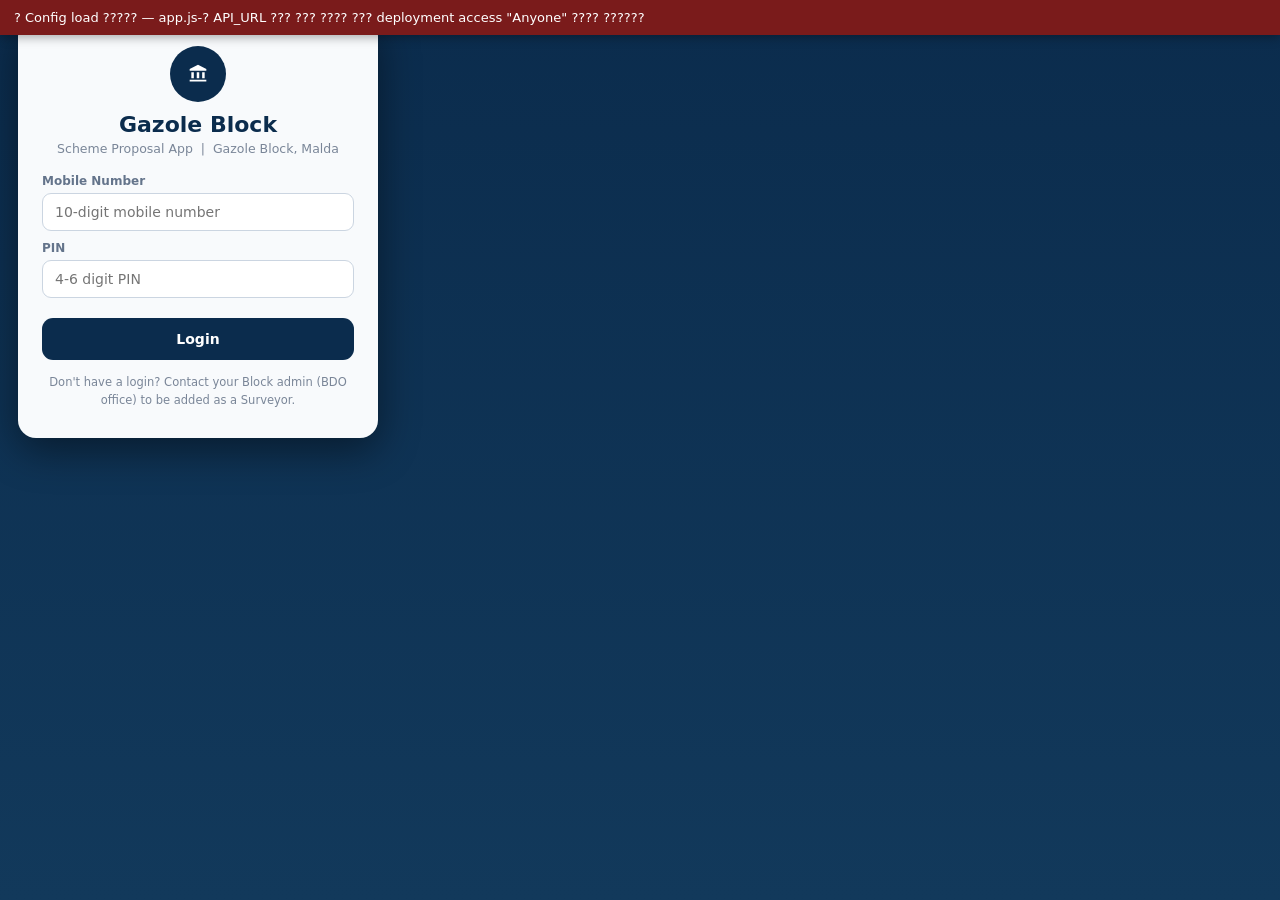
==== commit 8d50d039: "Update fmt.Println message from 'Hello' to 'Goodbye'" ====
--- a/index.html
+++ b/index.html
@@ -22,7 +22,7 @@
   <div class="login-card">
     <div class="logo-circle"><i class="ic" data-ic="bank"></i></div>
     <h1>Gazole Block</h1>
-    <p class="sub">Scheme Proposal App &nbsp;|&nbsp; ????? ????</p>
+    <p class="sub">Scheme Proposal App &nbsp;|&nbsp; Gazole Block, Malda</p>
     <div class="field"><label>Mobile Number</label>
       <input id="loginMobile" inputmode="numeric" maxlength="10" placeholder="10-digit mobile number" autocomplete="username"></div>
     <div class="field"><label>PIN</label>
@@ -73,7 +73,7 @@
     <!-- ========== RECORDS LIST ========== -->
     <section id="screen-records" class="screen">
       <div class="searchbar"><i class="ic" data-ic="search"></i>
-        <input id="recSearch" placeholder="Search records by scheme name, GP, or village�"></div>
+        <input id="recSearch" placeholder="Search records by scheme name, GP, or village…"></div>
       <div class="rowline">
         <div class="scopes">
           <button id="scopeAll" class="chip active">All</button>
@@ -128,21 +128,21 @@
         <div class="grid2">
           <div class="field"><label>District</label><input value="Malda" disabled></div>
           <div class="field"><label>Block</label><input value="Gazole" disabled></div>
-          <div class="field"><label>GP <b class="req">*</b></label><select id="fGp"><option value="">Select�</option></select></div>
+          <div class="field"><label>GP <b class="req">*</b></label><select id="fGp"><option value="">Select…</option></select></div>
           <div class="field"><label>Village <b class="req">*</b></label><input id="fVillage" placeholder="Type village name"></div>
           <div class="field"><label>Para / Mahalla</label><input id="fPara" placeholder="Optional"></div>
         </div>
       </div>
 
       <div class="card"><h3>2. Scheme Details</h3>
-        <div class="field"><label>Scheme Type <b class="req">*</b></label><select id="fSchemeType"><option value="">Select�</option></select></div>
+        <div class="field"><label>Scheme Type <b class="req">*</b></label><select id="fSchemeType"><option value="">Select…</option></select></div>
         <div class="grid2 hidden" id="roadFields">
           <div class="field"><label>Starting Point <b class="req">*</b></label><input id="fStartPoint" placeholder="e.g. Sukumar Mondal's house"></div>
           <div class="field"><label>End Point <b class="req">*</b></label><input id="fEndPoint" placeholder="e.g. Haren Sarkar's house"></div>
         </div>
         <div class="field hidden" id="venueField"><label>Venue / Institution / Location <b class="req">*</b></label><input id="fVenue" placeholder="e.g. Alal FP School"></div>
         <div class="grid2">
-          <div class="field" id="natureField"><label>Nature of Work <b class="req">*</b></label><select id="fNature"><option value="">Select�</option></select></div>
+          <div class="field" id="natureField"><label>Nature of Work <b class="req">*</b></label><select id="fNature"><option value="">Select…</option></select></div>
           <div class="field hidden" id="natureOtherField"><label>Specify <b class="req">*</b></label><input id="fNatureOther"></div>
           <div class="field"><label>Estimated Cost (?)</label><input id="fEstCost" inputmode="numeric" placeholder="Optional"></div>
         </div>
@@ -167,7 +167,7 @@
 
       <div class="card"><h3>4. Land Record Details</h3>
         <div class="grid2">
-          <div class="field"><label>Mouza <b class="req">*</b></label><select id="fMouza"><option value="">Select GP first�</option></select></div>
+          <div class="field"><label>Mouza <b class="req">*</b></label><select id="fMouza"><option value="">Select GP first…</option></select></div>
           <div class="field"><label>J.L. No. (auto)</label><input id="fJl" readonly placeholder="Auto"></div>
         </div>
         <div class="field hidden" id="mouzaManualWrap"><label>Mouza (list-? ????) <b class="req">*</b></label>
@@ -177,7 +177,7 @@
           <div class="field"><label>Khatiyan No.</label><input id="fKhatiyan"></div>
           <div class="field"><label>Recorded Classification</label><input id="fClassification" list="classList"></div>
           <div class="field"><label>Owner Name <b class="req">*</b></label><input id="fOwner"></div>
-          <div class="field"><label>Plot Belongs To <b class="req">*</b></label><select id="fLandBelongs"><option value="">Select�</option></select></div>
+          <div class="field"><label>Plot Belongs To <b class="req">*</b></label><select id="fLandBelongs"><option value="">Select…</option></select></div>
         </div>
         <datalist id="classList"></datalist>
       </div>
@@ -236,7 +236,7 @@
     <section id="screen-resetpin" class="screen">
       <button class="backlink" id="rpBack"><i class="ic" data-ic="back"></i> Back to User Management</button>
       <div class="card usercard accent">
-        <div class="avatar" id="rpAvatar">�</div>
+        <div class="avatar" id="rpAvatar">–</div>
         <div class="ucol"><b id="rpName"></b><small id="rpRole"></small><small id="rpMobile"></small>
           <span class="pill green" id="rpStatus">ACTIVE</span></div>
       </div>
@@ -256,20 +256,20 @@
     <!-- ========== PROFILE ========== -->
     <section id="screen-profile" class="screen">
       <div class="card usercard accent">
-        <div class="avatar" id="pfAvatar">�</div>
+        <div class="avatar" id="pfAvatar">–</div>
         <div class="ucol"><b id="pfName"></b><small id="pfRole"></small><small id="pfMobile"></small></div>
       </div>
       <button class="btn ghost block" id="pfSync"><i class="ic" data-ic="sync"></i> Sync Data</button>
       <div id="pfAdminBox" class="hidden">
         <div class="card"><h3>Data Location (Admin)</h3>
-          <p class="muted">Data: <a id="pfSheetLink" href="#" target="_blank">Sheet</a> � Photos: <a id="pfFolderLink" href="#" target="_blank">Drive folder</a></p>
+          <p class="muted">Data: <a id="pfSheetLink" href="#" target="_blank">Sheet</a> · Photos: <a id="pfFolderLink" href="#" target="_blank">Drive folder</a></p>
           <div class="field"><label>Wrong data showing? Connect a different Sheet</label>
             <input id="pfConnectUrl" placeholder="Paste Sheet URL or ID"></div>
           <button class="btn primary block" id="pfConnectBtn">Connect</button>
         </div>
       </div>
       <button class="btn danger block" id="pfLogout"><i class="ic" data-ic="logout"></i> Logout</button>
-      <p class="hint center">Gazole Scheme Proposal App � v4</p>
+      <p class="hint center">Gazole Scheme Proposal App · v4</p>
     </section>
 
   </main>
@@ -285,7 +285,7 @@
 
 <!-- ========== MODALS ========== -->
 <div id="modalAddUser" class="modal hidden"><div class="modal-card">
-  <div class="mhead"><b>Add New Login</b><button class="iconbtn" data-close="modalAddUser">�</button></div>
+  <div class="mhead"><b>Add New Login</b><button class="iconbtn" data-close="modalAddUser">×</button></div>
   <div class="field"><label>Role <b class="req">*</b></label><select id="auRole"><option>Surveyor</option><option>MLA</option></select></div>
   <div class="field"><label>Mobile Number <b class="req">*</b></label><input id="auMobile" maxlength="10" inputmode="numeric"></div>
   <div class="field"><label>PIN <b class="req">*</b></label><input id="auPin" maxlength="6" inputmode="numeric"></div>
@@ -294,7 +294,7 @@
 </div></div>
 
 <div id="modalEditUser" class="modal hidden"><div class="modal-card">
-  <div class="mhead"><b>Edit Login</b><button class="iconbtn" data-close="modalEditUser">�</button></div>
+  <div class="mhead"><b>Edit Login</b><button class="iconbtn" data-close="modalEditUser">×</button></div>
   <div class="field"><label>Mobile</label><input id="euMobile" disabled></div>
   <div class="field"><label>Name</label><input id="euName"></div>
   <div class="field"><label>Status</label><select id="euStatus"><option>Active</option><option>Inactive</option></select></div>
@@ -303,8 +303,8 @@
 </div></div>
 
 <div id="modalFund" class="modal hidden"><div class="modal-card">
-  <div class="mhead"><b>Assign Fund &amp; Priority</b><button class="iconbtn" data-close="modalFund">�</button></div>
-  <div class="field"><label>Fund Type</label><select id="fdType"><option value="">�</option></select></div>
+  <div class="mhead"><b>Assign Fund &amp; Priority</b><button class="iconbtn" data-close="modalFund">×</button></div>
+  <div class="field"><label>Fund Type</label><select id="fdType"><option value="">—</option></select></div>
   <div class="field"><label>Fund Amount (?)</label><input id="fdAmount" inputmode="numeric"></div>
   <div class="field"><label>Priority (1 = do first, blank = not prioritized)</label><input id="fdPriority" inputmode="numeric"></div>
   <button class="btn primary block" id="fdSave">Save</button>
@@ -312,11 +312,11 @@
 
 <!-- ========== PHOTO CAPTURE POPUP ========== -->
 <div id="modalPhoto" class="modal hidden"><div class="modal-card">
-  <div class="mhead"><b>?? Site Photo</b><button class="iconbtn" onclick="closePhotoModal()">�</button></div>
+  <div class="mhead"><b>?? Site Photo</b><button class="iconbtn" onclick="closePhotoModal()">×</button></div>
   <div id="pcChoose" class="pc-choose">
     <button class="btn primary" onclick="pcStartCamera()">?? Camera</button>
     <button class="btn ghost" onclick="pcPickGallery()">?? Upload from Gallery</button>
-    <p class="muted center pc-hint">Camera ????? page-?? ?????? camera ????? � page refresh ??? ???</p>
+    <p class="muted center pc-hint">Camera ????? page-?? ?????? camera ????? — page refresh ??? ???</p>
   </div>
   <div id="pcCamWrap" class="hidden">
     <video id="pcVideo" autoplay playsinline muted></video>
@@ -326,7 +326,7 @@
     <img id="pcPreview" alt="Photo preview">
     <div class="pc-okbtns">
       <button class="btn ghost" onclick="pcRetake()">? Retake</button>
-      <button class="btn primary" onclick="pcUsePhoto()">? OK � Use Photo</button>
+      <button class="btn primary" onclick="pcUsePhoto()">? OK – Use Photo</button>
     </div>
   </div>
   <input type="file" id="pcFile" accept="image/*" class="hidden">
@@ -337,6 +337,6 @@
 <div id="printArea" class="hidden"></div>
 
 <script src="app.js"></script>
-<script src="offline.js"></script>
+<script src="offline.js"></script>
 </body>
-</html>+</html>
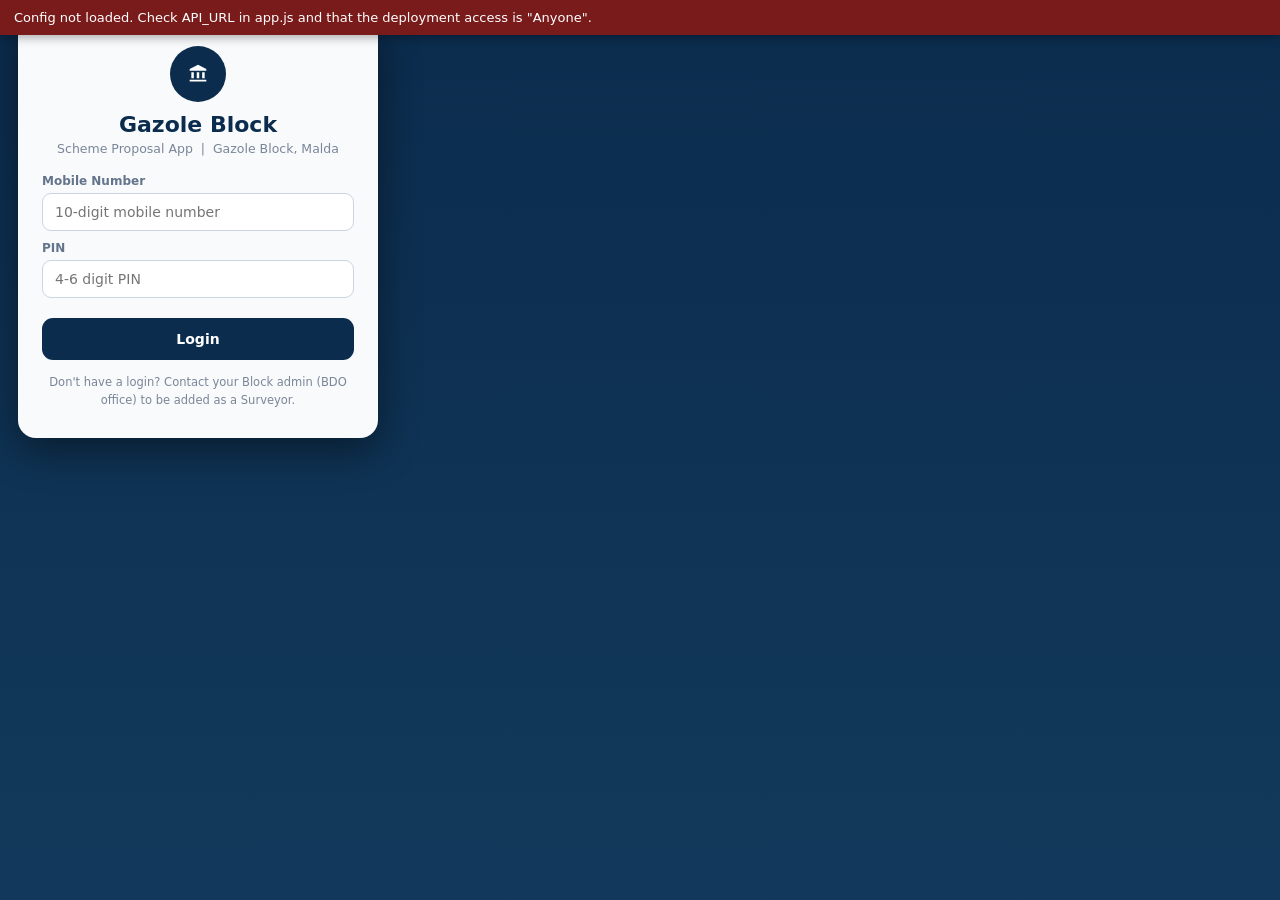
==== commit 746fdf22: "Change greeting from 'Hello' to 'Goodbye'" ====
--- a/index.html
+++ b/index.html
@@ -73,7 +73,7 @@
     <!-- ========== RECORDS LIST ========== -->
     <section id="screen-records" class="screen">
       <div class="searchbar"><i class="ic" data-ic="search"></i>
-        <input id="recSearch" placeholder="Search records by scheme name, GP, or village…"></div>
+        <input id="recSearch" placeholder="Search records by scheme name, GP, or village..."></div>
       <div class="rowline">
         <div class="scopes">
           <button id="scopeAll" class="chip active">All</button>
@@ -89,12 +89,12 @@
           <div class="field"><label>Sort</label>
             <select id="fltSort">
               <option value="new">Newest First</option>
-              <option value="priority">Priority (do first ? last)</option>
+              <option value="priority">Priority (do first - last)</option>
             </select></div>
         </div>
         <div class="rowline">
           <button class="btn ghost" id="fltClear">Clear Filters</button>
-          <button class="btn ghost" id="fltCsv">? Export CSV</button>
+          <button class="btn ghost" id="fltCsv">Export CSV</button>
         </div>
       </div>
       <div id="recSummary" class="summary"></div>
@@ -128,23 +128,23 @@
         <div class="grid2">
           <div class="field"><label>District</label><input value="Malda" disabled></div>
           <div class="field"><label>Block</label><input value="Gazole" disabled></div>
-          <div class="field"><label>GP <b class="req">*</b></label><select id="fGp"><option value="">Select…</option></select></div>
+          <div class="field"><label>GP <b class="req">*</b></label><select id="fGp"><option value="">Select...</option></select></div>
           <div class="field"><label>Village <b class="req">*</b></label><input id="fVillage" placeholder="Type village name"></div>
           <div class="field"><label>Para / Mahalla</label><input id="fPara" placeholder="Optional"></div>
         </div>
       </div>
 
       <div class="card"><h3>2. Scheme Details</h3>
-        <div class="field"><label>Scheme Type <b class="req">*</b></label><select id="fSchemeType"><option value="">Select…</option></select></div>
+        <div class="field"><label>Scheme Type <b class="req">*</b></label><select id="fSchemeType"><option value="">Select...</option></select></div>
         <div class="grid2 hidden" id="roadFields">
           <div class="field"><label>Starting Point <b class="req">*</b></label><input id="fStartPoint" placeholder="e.g. Sukumar Mondal's house"></div>
           <div class="field"><label>End Point <b class="req">*</b></label><input id="fEndPoint" placeholder="e.g. Haren Sarkar's house"></div>
         </div>
         <div class="field hidden" id="venueField"><label>Venue / Institution / Location <b class="req">*</b></label><input id="fVenue" placeholder="e.g. Alal FP School"></div>
         <div class="grid2">
-          <div class="field" id="natureField"><label>Nature of Work <b class="req">*</b></label><select id="fNature"><option value="">Select…</option></select></div>
+          <div class="field" id="natureField"><label>Nature of Work <b class="req">*</b></label><select id="fNature"><option value="">Select...</option></select></div>
           <div class="field hidden" id="natureOtherField"><label>Specify <b class="req">*</b></label><input id="fNatureOther"></div>
-          <div class="field"><label>Estimated Cost (?)</label><input id="fEstCost" inputmode="numeric" placeholder="Optional"></div>
+          <div class="field"><label>Estimated Cost (Rs.)</label><input id="fEstCost" inputmode="numeric" placeholder="Optional"></div>
         </div>
         <div class="field" id="schemeNameField"><label>Scheme Name</label>
           <input id="fSchemeName" readonly placeholder="Auto-generated">
@@ -158,7 +158,7 @@
         </div>
         <button class="btn ghost" id="btnGeo"><i class="ic" data-ic="pin"></i> Use My Location</button>
         <div class="field" style="margin-top:10px"><label>Site Photo <b class="req">*</b></label>
-          <button type="button" class="btn ghost" id="btnPhoto" onclick="openPhotoModal()">?? Add Site Photo (Camera / Gallery)</button>
+          <button type="button" class="btn ghost" id="btnPhoto" onclick="openPhotoModal()">Add Site Photo (Camera / Gallery)</button>
           <input type="file" id="fPhoto" class="hidden" accept="image/*">
           <small id="photoNote" class="muted hidden">A photo is already saved for this record. Add a new one only to replace it.</small>
           <img id="photoPreview" class="hidden" alt="Site photo preview">
@@ -167,17 +167,17 @@
 
       <div class="card"><h3>4. Land Record Details</h3>
         <div class="grid2">
-          <div class="field"><label>Mouza <b class="req">*</b></label><select id="fMouza"><option value="">Select GP first…</option></select></div>
+          <div class="field"><label>Mouza <b class="req">*</b></label><select id="fMouza"><option value="">Select GP first...</option></select></div>
           <div class="field"><label>J.L. No. (auto)</label><input id="fJl" readonly placeholder="Auto"></div>
         </div>
-        <div class="field hidden" id="mouzaManualWrap"><label>Mouza (list-? ????) <b class="req">*</b></label>
+        <div class="field hidden" id="mouzaManualWrap"><label>Mouza (not in list?) <b class="req">*</b></label>
           <input id="fMouzaManual" placeholder="Type mouza name manually"></div>
         <div class="grid2">
           <div class="field"><label>Plot No. <b class="req">*</b></label><input id="fPlot" placeholder="Comma-separate if multiple"></div>
           <div class="field"><label>Khatiyan No.</label><input id="fKhatiyan"></div>
           <div class="field"><label>Recorded Classification</label><input id="fClassification" list="classList"></div>
           <div class="field"><label>Owner Name <b class="req">*</b></label><input id="fOwner"></div>
-          <div class="field"><label>Plot Belongs To <b class="req">*</b></label><select id="fLandBelongs"><option value="">Select…</option></select></div>
+          <div class="field"><label>Plot Belongs To <b class="req">*</b></label><select id="fLandBelongs"><option value="">Select...</option></select></div>
         </div>
         <datalist id="classList"></datalist>
       </div>
@@ -208,7 +208,7 @@
       <div class="grid2 stats">
         <div class="statcard accent-navy"><small>Total Schemes</small><b id="anTotal">0</b></div>
         <div class="statcard accent-navy"><small>Beneficiaries</small><b id="anBenef">0</b></div>
-        <div class="statcard accent-navy"><small>Est. Cost (Cr)</small><b id="anCost">?0</b></div>
+        <div class="statcard accent-navy"><small>Est. Cost (Cr)</small><b id="anCost">0</b></div>
         <div class="statcard accent-red"><small>Pending Approvals</small><b id="anPending">0</b></div>
       </div>
       <div class="card"><h3>Scheme Status</h3><div class="donutwrap"><div id="anDonut"></div><div id="anLegend"></div></div></div>
@@ -236,7 +236,7 @@
     <section id="screen-resetpin" class="screen">
       <button class="backlink" id="rpBack"><i class="ic" data-ic="back"></i> Back to User Management</button>
       <div class="card usercard accent">
-        <div class="avatar" id="rpAvatar">–</div>
+        <div class="avatar" id="rpAvatar">-</div>
         <div class="ucol"><b id="rpName"></b><small id="rpRole"></small><small id="rpMobile"></small>
           <span class="pill green" id="rpStatus">ACTIVE</span></div>
       </div>
@@ -256,20 +256,20 @@
     <!-- ========== PROFILE ========== -->
     <section id="screen-profile" class="screen">
       <div class="card usercard accent">
-        <div class="avatar" id="pfAvatar">–</div>
+        <div class="avatar" id="pfAvatar">-</div>
         <div class="ucol"><b id="pfName"></b><small id="pfRole"></small><small id="pfMobile"></small></div>
       </div>
       <button class="btn ghost block" id="pfSync"><i class="ic" data-ic="sync"></i> Sync Data</button>
       <div id="pfAdminBox" class="hidden">
         <div class="card"><h3>Data Location (Admin)</h3>
-          <p class="muted">Data: <a id="pfSheetLink" href="#" target="_blank">Sheet</a> · Photos: <a id="pfFolderLink" href="#" target="_blank">Drive folder</a></p>
+          <p class="muted">Data: <a id="pfSheetLink" href="#" target="_blank">Sheet</a> - Photos: <a id="pfFolderLink" href="#" target="_blank">Drive folder</a></p>
           <div class="field"><label>Wrong data showing? Connect a different Sheet</label>
             <input id="pfConnectUrl" placeholder="Paste Sheet URL or ID"></div>
           <button class="btn primary block" id="pfConnectBtn">Connect</button>
         </div>
       </div>
       <button class="btn danger block" id="pfLogout"><i class="ic" data-ic="logout"></i> Logout</button>
-      <p class="hint center">Gazole Scheme Proposal App · v4</p>
+      <p class="hint center">Gazole Scheme Proposal App - v4</p>
     </section>
 
   </main>
@@ -304,29 +304,29 @@
 
 <div id="modalFund" class="modal hidden"><div class="modal-card">
   <div class="mhead"><b>Assign Fund &amp; Priority</b><button class="iconbtn" data-close="modalFund">×</button></div>
-  <div class="field"><label>Fund Type</label><select id="fdType"><option value="">—</option></select></div>
-  <div class="field"><label>Fund Amount (?)</label><input id="fdAmount" inputmode="numeric"></div>
+  <div class="field"><label>Fund Type</label><select id="fdType"><option value="">-</option></select></div>
+  <div class="field"><label>Fund Amount (Rs.)</label><input id="fdAmount" inputmode="numeric"></div>
   <div class="field"><label>Priority (1 = do first, blank = not prioritized)</label><input id="fdPriority" inputmode="numeric"></div>
   <button class="btn primary block" id="fdSave">Save</button>
 </div></div>
 
 <!-- ========== PHOTO CAPTURE POPUP ========== -->
 <div id="modalPhoto" class="modal hidden"><div class="modal-card">
-  <div class="mhead"><b>?? Site Photo</b><button class="iconbtn" onclick="closePhotoModal()">×</button></div>
+  <div class="mhead"><b>Site Photo</b><button class="iconbtn" onclick="closePhotoModal()">×</button></div>
   <div id="pcChoose" class="pc-choose">
-    <button class="btn primary" onclick="pcStartCamera()">?? Camera</button>
-    <button class="btn ghost" onclick="pcPickGallery()">?? Upload from Gallery</button>
-    <p class="muted center pc-hint">Camera ????? page-?? ?????? camera ????? — page refresh ??? ???</p>
+    <button class="btn primary" onclick="pcStartCamera()">Camera</button>
+    <button class="btn ghost" onclick="pcPickGallery()">Upload from Gallery</button>
+    <p class="muted center pc-hint">Camera opens inside the app - the page will not refresh.</p>
   </div>
   <div id="pcCamWrap" class="hidden">
     <video id="pcVideo" autoplay playsinline muted></video>
-    <div class="pc-cambtns"><button class="btn primary" onclick="pcCapture()">?</button></div>
+    <div class="pc-cambtns"><button class="btn primary" onclick="pcCapture()"><i class="ic" data-ic="camera"></i></button></div>
   </div>
   <div id="pcPreviewWrap" class="hidden">
     <img id="pcPreview" alt="Photo preview">
     <div class="pc-okbtns">
-      <button class="btn ghost" onclick="pcRetake()">? Retake</button>
-      <button class="btn primary" onclick="pcUsePhoto()">? OK – Use Photo</button>
+      <button class="btn ghost" onclick="pcRetake()">Retake</button>
+      <button class="btn primary" onclick="pcUsePhoto()">OK - Use Photo</button>
     </div>
   </div>
   <input type="file" id="pcFile" accept="image/*" class="hidden">
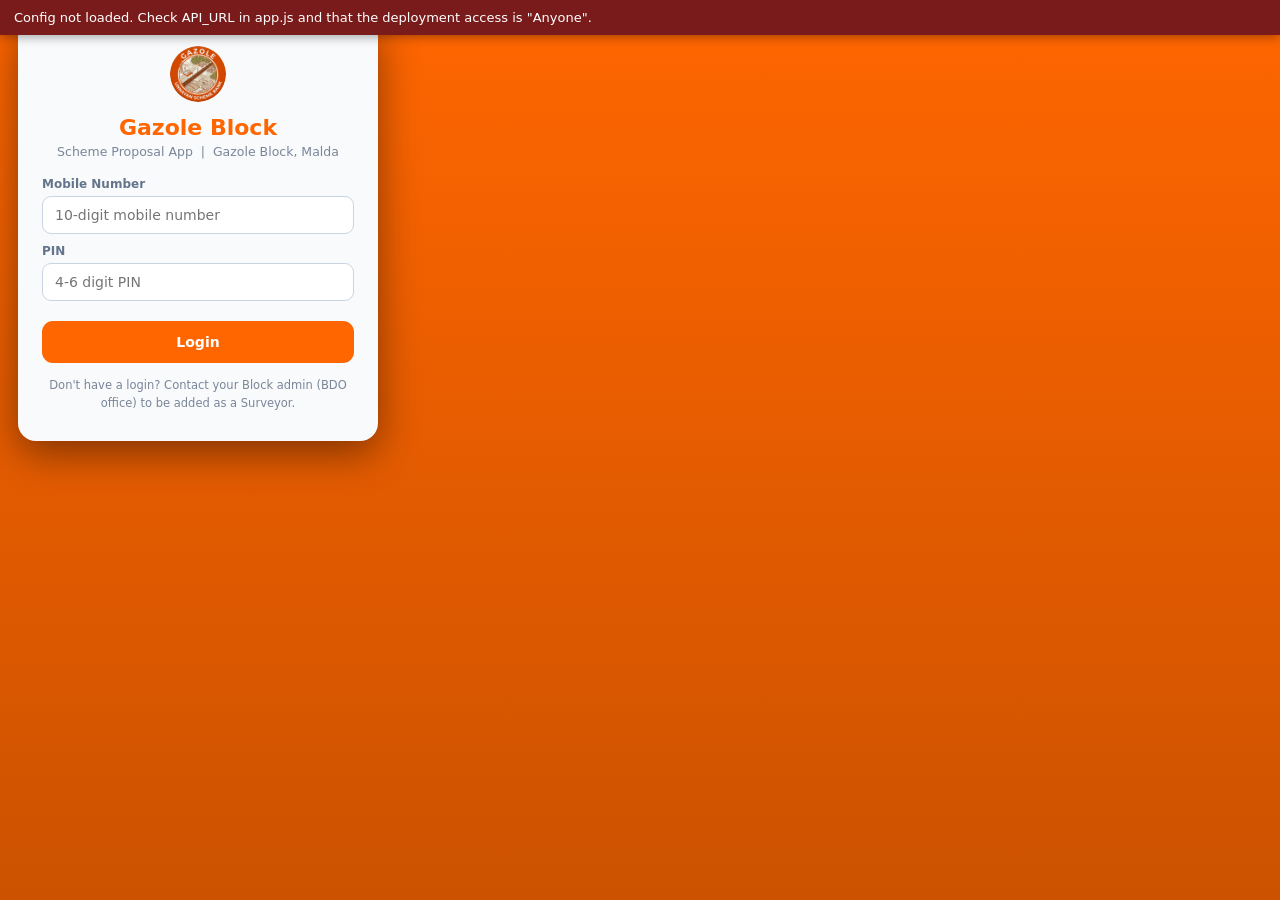
==== commit 054fb15c: "Update app theme to orange & white and add logo - Replaced primary navy theme colors with orange (#F" ====
--- a/index.html
+++ b/index.html
@@ -6,9 +6,9 @@
 <meta name="mobile-web-app-capable" content="yes">
 <meta name="apple-mobile-web-app-capable" content="yes">
 <meta name="apple-mobile-web-app-status-bar-style" content="black-translucent">
-<meta name="theme-color" content="#0B2C4D">
-<link rel="icon" href='data:image/svg+xml,<svg xmlns="http://www.w3.org/2000/svg" viewBox="0 0 64 64"><circle cx="32" cy="32" r="30" fill="%230B2C4D"/><text x="32" y="42" font-size="28" text-anchor="middle" fill="white" font-family="Arial">G</text></svg>'>
-<link rel="apple-touch-icon" href='data:image/svg+xml,<svg xmlns="http://www.w3.org/2000/svg" viewBox="0 0 64 64"><circle cx="32" cy="32" r="30" fill="%230B2C4D"/><text x="32" y="42" font-size="28" text-anchor="middle" fill="white" font-family="Arial">G</text></svg>'>
+<meta name="theme-color" content="#FF6600">
+<link rel="icon" href="logo.png">
+<link rel="apple-touch-icon" href="logo.png">
 <title>Gazole Block Scheme Proposal App</title>
 <link rel="stylesheet" href="styles.css">
 </head>
@@ -20,7 +20,7 @@
 <!-- ============ LOGIN ============ -->
 <section id="loginScreen" class="screen active loginwrap">
   <div class="login-card">
-    <div class="logo-circle"><i class="ic" data-ic="bank"></i></div>
+    <div class="logo-circle"><img src="logo.png" alt="Logo"></div>
     <h1>Gazole Block</h1>
     <p class="sub">Scheme Proposal App &nbsp;|&nbsp; Gazole Block, Malda</p>
     <div class="field"><label>Mobile Number</label>
@@ -37,7 +37,7 @@
 <div id="appShell" class="hidden">
 
   <header class="topbar">
-    <div class="logo-circle small"><i class="ic" data-ic="bank"></i></div>
+    <div class="logo-circle small"><img src="logo.png" alt="Logo"></div>
     <div class="title" id="appTitle">Gazole Block, Malda</div>
     <button class="iconbtn hidden" id="btnTopNew" title="New Scheme Entry"><i class="ic" data-ic="plus"></i></button>
   </header>
@@ -64,9 +64,9 @@
       </div>
       <h3 class="sectitle">Quick Stats</h3>
       <div class="statcol">
-        <div class="statcard accent-navy"><small>Schemes Logged Today</small><b id="qsToday">0</b></div>
+        <div class="statcard accent-primary"><small>Schemes Logged Today</small><b id="qsToday">0</b></div>
         <div class="statcard accent-orange"><small>Pending Approvals</small><b id="qsPending">0</b></div>
-        <div class="statcard accent-navy"><small>Active Projects</small><b id="qsActive">0</b></div>
+        <div class="statcard accent-primary"><small>Active Projects</small><b id="qsActive">0</b></div>
       </div>
     </section>
 
@@ -206,9 +206,9 @@
         <button class="btn primary block" id="anApply">Apply Filter</button>
       </div>
       <div class="grid2 stats">
-        <div class="statcard accent-navy"><small>Total Schemes</small><b id="anTotal">0</b></div>
-        <div class="statcard accent-navy"><small>Beneficiaries</small><b id="anBenef">0</b></div>
-        <div class="statcard accent-navy"><small>Est. Cost (Cr)</small><b id="anCost">0</b></div>
+        <div class="statcard accent-primary"><small>Total Schemes</small><b id="anTotal">0</b></div>
+        <div class="statcard accent-primary"><small>Beneficiaries</small><b id="anBenef">0</b></div>
+        <div class="statcard accent-primary"><small>Est. Cost (Cr)</small><b id="anCost">0</b></div>
         <div class="statcard accent-red"><small>Pending Approvals</small><b id="anPending">0</b></div>
       </div>
       <div class="card"><h3>Scheme Status</h3><div class="donutwrap"><div id="anDonut"></div><div id="anLegend"></div></div></div>
--- a/styles.css
+++ b/styles.css
@@ -1,7 +1,7 @@
 /* ============ GAZOLE SCHEME PROPOSAL APP - v4 design system ============ */
 :root{
-  --navy:#0B2C4D; --navy2:#12395B; --ink:#16283C; --muted:#64748B; --muted2:#7A8698;
-  --bg:#F1F4F8; --card:#FFFFFF; --line:#E3E8EF; --line2:#CBD5E1;
+  --primary:#FF6600; --primary2:#CC5200; --ink:#16283C; --muted:#64748B; --muted2:#7A8698;
+  --bg:#FFFFFF; --card:#FFFFFF; --line:#E3E8EF; --line2:#CBD5E1;
   --green:#1B7F4D; --greenbg:#E5F5EC; --amber:#B26A00; --amberbg:#FDF0DC;
   --red:#C0392B; --redbg:#FBE9E7; --orange:#E67E22; --blue:#1D4E89; --bluebg:#E3EDFA;
   --graybg:#EEF1F5; --radius:14px;
@@ -35,45 +35,46 @@
 
 /* ---------- login ---------- */
 .loginwrap{min-height:100vh; display:flex; align-items:center; justify-content:center;
-  background:linear-gradient(180deg,var(--navy) 0%,var(--navy2) 100%); padding:18px}
+  background:linear-gradient(180deg,var(--primary) 0%,var(--primary2) 100%); padding:18px}
 .login-card{background:#F8FAFC; width:100%; max-width:360px; border-radius:18px;
   padding:28px 24px; text-align:center; box-shadow:0 12px 40px rgba(0,0,0,.45)}
-.login-card h1{font-size:22px; font-weight:800; color:var(--navy); margin-top:10px}
+.login-card h1{font-size:22px; font-weight:800; color:var(--primary); margin-top:10px}
 .login-card .sub{font-size:12.5px; color:var(--muted2); margin:4px 0 18px}
 .login-card .field{text-align:left}
 .hint{font-size:11.5px; color:var(--muted2); margin-top:14px; line-height:1.55}
 .errline{color:var(--red); font-size:12.5px; font-weight:600; margin-top:8px}
-.logo-circle{width:56px; height:56px; border-radius:50%; background:var(--navy); color:#fff;
-  display:inline-flex; align-items:center; justify-content:center; margin:0 auto}
+.logo-circle{width:56px; height:56px; border-radius:50%; background:transparent; color:#fff;
+  display:inline-flex; align-items:center; justify-content:center; margin:0 auto; overflow:hidden;}
+.logo-circle img {width:100%; height:100%; object-fit:contain;}
 .logo-circle.small{width:32px; height:32px; margin:0}
-.logo-circle.small .ic svg{width:17px; height:17px}
+.logo-circle.small img {width:100%; height:100%; object-fit:contain;}
 
 /* ---------- topbar ---------- */
 .topbar{position:sticky; top:0; z-index:60; background:#fff; border-bottom:1px solid var(--line);
   display:flex; align-items:center; gap:10px; padding:10px 14px}
-.topbar .title{flex:1; font-size:17px; font-weight:800; color:var(--navy);
+.topbar .title{flex:1; font-size:17px; font-weight:800; color:var(--primary);
   white-space:nowrap; overflow:hidden; text-overflow:ellipsis}
 .iconbtn{width:40px; height:40px; border-radius:10px; border:1px solid var(--line2); background:#fff;
-  color:var(--navy); display:inline-flex; align-items:center; justify-content:center; cursor:pointer; flex:none}
+  color:var(--primary); display:inline-flex; align-items:center; justify-content:center; cursor:pointer; flex:none}
 .iconbtn:active{background:var(--graybg)}
 
 /* ---------- layout ---------- */
 #mainArea{padding:14px 14px 96px; max-width:760px; margin:0 auto}
-.welcome h2{font-size:20px; font-weight:800; color:var(--navy)}
+.welcome h2{font-size:20px; font-weight:800; color:var(--primary)}
 .welcome p{color:var(--muted2); font-size:13px; margin-top:2px}
 .sectitle{margin:18px 0 8px; font-size:15px; font-weight:800; color:var(--ink)}
 
 /* ---------- cards / fields ---------- */
 .card{background:var(--card); border:1px solid var(--line); border-radius:var(--radius);
   padding:14px; margin-bottom:14px}
-.card h3{font-size:13.5px; font-weight:800; color:var(--navy); margin-bottom:10px;
+.card h3{font-size:13.5px; font-weight:800; color:var(--primary); margin-bottom:10px;
   display:flex; align-items:center; gap:6px}
 .field{margin-bottom:10px}
 .field label{display:block; font-size:12px; font-weight:600; color:var(--muted); margin-bottom:5px}
 .field input,.field select,.field textarea{width:100%; padding:10px 12px; border:1px solid var(--line2);
   border-radius:9px; font-size:14px; background:#fff; color:var(--ink); font-family:inherit}
-.field input:focus,.field select:focus,.field textarea:focus{outline:none; border-color:var(--navy2);
-  box-shadow:0 0 0 3px rgba(18,57,91,.13)}
+.field input:focus,.field select:focus,.field textarea:focus{outline:none; border-color:var(--primary2);
+  box-shadow:0 0 0 3px rgba(255,102,0,.13)}
 .field input:disabled{background:#EDF1F6; color:#8A94A2}
 .field input[type=file]{border:1.5px dashed var(--line2); background:#FAFCFE; font-size:13px; padding:9px}
 #photoPreview{max-width:170px; width:100%; border-radius:10px; margin-top:8px; border:1px solid var(--line)}
@@ -81,19 +82,19 @@
 .grid4{display:grid; grid-template-columns:repeat(4,1fr); gap:8px}
 @media(max-width:400px){.grid2{grid-template-columns:1fr}.grid4{grid-template-columns:1fr 1fr}}
 .total{margin-top:8px; font-size:13px; color:var(--muted)}
-.total b{color:var(--navy)}
+.total b{color:var(--primary)}
 
 /* ---------- buttons ---------- */
 .btn{border-radius:11px; padding:12px 16px; font-weight:700; font-size:14px; font-family:inherit;
   display:inline-flex; align-items:center; justify-content:center; gap:8px; cursor:pointer;
   border:1px solid transparent}
 .btn .ic svg{width:16px; height:16px}
-.btn.primary{background:var(--navy); color:#fff}
+.btn.primary{background:var(--primary); color:#fff}
 .btn.primary:disabled{opacity:.55; cursor:wait}
-.btn.ghost{background:#fff; color:var(--navy); border-color:var(--line2)}
+.btn.ghost{background:#fff; color:var(--primary); border-color:var(--line2)}
 .btn.danger{background:var(--red); color:#fff}
 .btn.block{width:100%; margin-top:10px}
-.backlink{background:none; border:none; color:var(--navy); font-weight:700; font-size:13.5px;
+.backlink{background:none; border:none; color:var(--primary); font-weight:700; font-size:13.5px;
   display:flex; align-items:center; gap:6px; margin:4px 0 12px; cursor:pointer; font-family:inherit}
 
 /* ---------- home quick actions / tools / stats ---------- */
@@ -103,24 +104,24 @@
   padding:18px 12px; display:flex; flex-direction:column; align-items:center; gap:9px;
   font-family:inherit; font-size:13.5px; font-weight:700; color:var(--ink); cursor:pointer}
 .qaction small{color:var(--muted2); font-size:11px; font-weight:400}
-.qicon{width:46px; height:46px; border-radius:50%; background:var(--navy); color:#fff;
+.qicon{width:46px; height:46px; border-radius:50%; background:var(--primary); color:#fff;
   display:flex; align-items:center; justify-content:center; position:relative}
 .badge{position:absolute; top:-5px; right:-7px; background:var(--red); color:#fff; border-radius:999px;
   font-size:10px; font-weight:800; padding:2px 6px}
 .toolrow{width:100%; background:var(--card); border:1px solid var(--line); border-radius:var(--radius);
   padding:12px; display:flex; align-items:center; gap:12px; margin-bottom:10px; cursor:pointer;
   text-align:left; font-family:inherit}
-.ticon{width:42px; height:42px; border-radius:10px; background:var(--graybg); color:var(--navy);
+.ticon{width:42px; height:42px; border-radius:10px; background:var(--graybg); color:var(--primary);
   display:flex; align-items:center; justify-content:center; flex:none}
 .ttext{display:flex; flex-direction:column}
 .ttext b{font-size:14px; color:var(--ink)}
 .ttext small{color:var(--muted2); font-size:12px}
 .statcol{display:flex; flex-direction:column; gap:10px}
-.statcard{background:var(--card); border:1px solid var(--line); border-left:4px solid var(--navy);
+.statcard{background:var(--card); border:1px solid var(--line); border-left:4px solid var(--primary);
   border-radius:12px; padding:12px 14px}
 .statcard small{display:block; font-size:10.5px; letter-spacing:.07em; text-transform:uppercase;
   color:var(--muted); font-weight:700}
-.statcard b{display:block; font-size:22px; font-weight:800; color:var(--navy); margin-top:2px}
+.statcard b{display:block; font-size:22px; font-weight:800; color:var(--primary); margin-top:2px}
 .statcard.accent-orange{border-left-color:var(--orange)}
 .statcard.accent-orange b{color:var(--orange)}
 .statcard.accent-red{border-left-color:var(--red)}
@@ -137,12 +138,12 @@
 .scopes{display:flex; gap:6px}
 .chip{padding:7px 14px; border-radius:999px; border:1px solid var(--line2); background:#fff;
   font-size:12.5px; font-weight:700; color:var(--muted); cursor:pointer; font-family:inherit}
-.chip.active{background:var(--navy); color:#fff; border-color:var(--navy)}
+.chip.active{background:var(--primary); color:#fff; border-color:var(--primary)}
 .filterpanel{background:var(--card); border:1px solid var(--line); border-radius:12px;
   padding:12px; margin-bottom:10px}
 .summary{font-size:12.5px; color:var(--muted); margin:6px 2px 10px}
 .datehead{font-size:13px; font-weight:800; color:var(--ink); margin:16px 0 8px; padding-left:2px}
-.listcard{background:var(--card); border:1px solid var(--line); border-left:4px solid var(--navy);
+.listcard{background:var(--card); border:1px solid var(--line); border-left:4px solid var(--primary);
   border-radius:var(--radius); overflow:hidden; margin-bottom:12px}
 .lc-photo{width:100%; height:150px; object-fit:cover; display:block; background:var(--graybg)}
 .lc-photo.empty{display:flex; align-items:center; justify-content:center; color:#A8B3C2}
@@ -153,7 +154,7 @@
 .lc-fund{display:inline-block; margin-top:8px; background:#FBF6E7; color:#8A6D1A; border-radius:8px;
   padding:4px 9px; font-size:12px; font-weight:700}
 .lc-actions{display:flex; justify-content:flex-end; gap:8px; margin-top:10px}
-.lc-btn{background:none; border:none; color:var(--navy); font-weight:700; font-size:13px;
+.lc-btn{background:none; border:none; color:var(--primary); font-weight:700; font-size:13px;
   cursor:pointer; font-family:inherit; padding:4px 2px}
 .lc-btn.danger{color:var(--red)}
 
@@ -167,18 +168,18 @@
 
 /* ---------- detail ---------- */
 .dethead{display:flex; align-items:center; gap:10px; margin-bottom:12px}
-.dethead b{flex:1; font-size:15px; font-weight:800; color:var(--navy)}
+.dethead b{flex:1; font-size:15px; font-weight:800; color:var(--primary)}
 .menubox{background:var(--card); border:1px solid var(--line); border-radius:12px;
   padding:6px; margin-bottom:12px; box-shadow:0 6px 18px rgba(16,40,70,.12)}
 .menubox button{width:100%; text-align:left; background:none; border:none; padding:11px 10px;
-  font-size:14px; font-weight:700; color:var(--navy); display:flex; align-items:center; gap:9px;
+  font-size:14px; font-weight:700; color:var(--primary); display:flex; align-items:center; gap:9px;
   cursor:pointer; border-radius:8px; font-family:inherit}
 .menubox button.danger{color:var(--red)}
 .menubox button:active{background:var(--graybg)}
 .dphoto-wrap{position:relative; margin-bottom:12px}
 img.dphoto{width:100%; height:200px; object-fit:cover; border-radius:var(--radius); display:block}
 .phototag{position:absolute; left:10px; bottom:10px; background:rgba(255,255,255,.94);
-  border-radius:999px; padding:5px 11px; font-size:11.5px; font-weight:700; color:var(--navy);
+  border-radius:999px; padding:5px 11px; font-size:11.5px; font-weight:700; color:var(--primary);
   display:flex; align-items:center; gap:6px}
 .dlabel{font-size:10.5px; letter-spacing:.08em; text-transform:uppercase; color:var(--muted2);
   font-weight:700; margin-bottom:4px}
@@ -194,7 +195,7 @@
 .dcell small{font-size:11px; color:var(--muted2); display:block}
 .dcell b{font-size:13px; color:var(--ink); display:block; margin-top:2px; font-weight:600}
 .benwrap{display:flex; align-items:center; justify-content:space-between; gap:8px}
-.bentotal{background:var(--navy); color:#fff; border-radius:999px; padding:6px 14px;
+.bentotal{background:var(--primary); color:#fff; border-radius:999px; padding:6px 14px;
   font-size:12px; font-weight:700; text-align:center}
 .benwrap .bentotal small{display:block; font-size:10px; opacity:.8}
 .bengrid{display:grid; grid-template-columns:1fr 1fr; gap:10px; margin-top:10px}
@@ -206,7 +207,7 @@
 .mrow{display:flex; justify-content:space-between; gap:10px; font-size:12px; color:var(--muted);
   padding:7px 10px; background:#fff; border-top:1px solid var(--line)}
 .mrow b{color:var(--ink); font-weight:600; font-family:monospace}
-.metatitle{font-size:13px; font-weight:800; color:var(--navy); margin:4px 0 8px}
+.metatitle{font-size:13px; font-weight:800; color:var(--primary); margin:4px 0 8px}
 .detactions{margin-top:4px}
 
 /* ---------- analytics ---------- */
@@ -219,7 +220,7 @@
 .bar-label{display:flex; justify-content:space-between; font-size:13px; font-weight:600;
   color:var(--ink); margin-bottom:5px}
 .bar-track{height:8px; border-radius:999px; background:#E5EAF1; overflow:hidden}
-.bar-fill{height:8px; border-radius:999px; background:var(--navy)}
+.bar-fill{height:8px; border-radius:999px; background:var(--primary)}
 .srow{display:flex; align-items:center; gap:10px; padding:9px 0; border-top:1px solid #EDF1F6}
 .srow:first-child{border-top:none}
 .savatar{width:38px; height:38px; border-radius:50%; display:flex; align-items:center;
@@ -229,13 +230,13 @@
 .sname small{font-size:11.5px; color:var(--muted2)}
 .scount{background:var(--bluebg); color:var(--blue); border-radius:8px; padding:5px 9px;
   font-size:12px; font-weight:800; white-space:nowrap}
-.ricon{width:38px; height:38px; border-radius:10px; background:var(--graybg); color:var(--navy);
+.ricon{width:38px; height:38px; border-radius:10px; background:var(--graybg); color:var(--primary);
   display:flex; align-items:center; justify-content:center; flex:none}
 
 /* ---------- users / reset pin / profile ---------- */
 .usercard{display:flex; align-items:center; gap:12px}
-.usercard.accent{border-left:4px solid var(--navy)}
-.avatar{width:52px; height:52px; border-radius:50%; background:#DCE7F5; color:var(--navy);
+.usercard.accent{border-left:4px solid var(--primary)}
+.avatar{width:52px; height:52px; border-radius:50%; background:#DCE7F5; color:var(--primary);
   display:flex; align-items:center; justify-content:center; font-size:16px; font-weight:800; flex:none}
 .ucol{display:flex; flex-direction:column; gap:2px; align-items:flex-start}
 .ucol b{font-size:15.5px; color:var(--ink)}
@@ -263,7 +264,7 @@
   font-size:10.5px; font-weight:600; display:flex; flex-direction:column; align-items:center;
   gap:4px; padding:7px 4px; border-radius:999px; cursor:pointer}
 .bottomnav button .ic svg{width:19px; height:19px}
-.bottomnav button.active{background:var(--navy); color:#fff}
+.bottomnav button.active{background:var(--primary); color:#fff}
 
 /* ---------- modals ---------- */
 .modal{position:fixed; inset:0; background:rgba(11,20,30,.55); display:flex; align-items:center;
@@ -271,14 +272,14 @@
 .modal-card{background:#fff; border-radius:16px; padding:16px; width:min(94vw,430px);
   max-height:86vh; overflow:auto; box-shadow:0 18px 60px rgba(0,0,0,.4)}
 .mhead{display:flex; align-items:center; justify-content:space-between; margin-bottom:12px}
-.mhead b{font-size:15.5px; color:var(--navy)}
+.mhead b{font-size:15.5px; color:var(--primary)}
 
 /* ---------- photo capture popup ---------- */
 .pc-choose{display:flex; flex-direction:column; gap:10px; padding:6px 0}
 #pcVideo{width:100%; max-height:320px; background:#000; border-radius:12px; object-fit:cover; display:block}
 .pc-cambtns{display:flex; justify-content:center; margin-top:14px}
 .pc-cambtns .btn{border-radius:50%; width:66px; height:66px; padding:0; font-size:24px}
-#pcPreview{width:100%; max-height:340px; object-fit:contain; border-radius:12px; background:#f1f4f8}
+#pcPreview{width:100%; max-height:340px; object-fit:contain; border-radius:12px; background:#ffffff}
 .pc-okbtns{display:flex; gap:10px; margin-top:12px}
 .pc-okbtns .btn{flex:1; margin-top:0}
 .pc-hint{margin-top:10px}
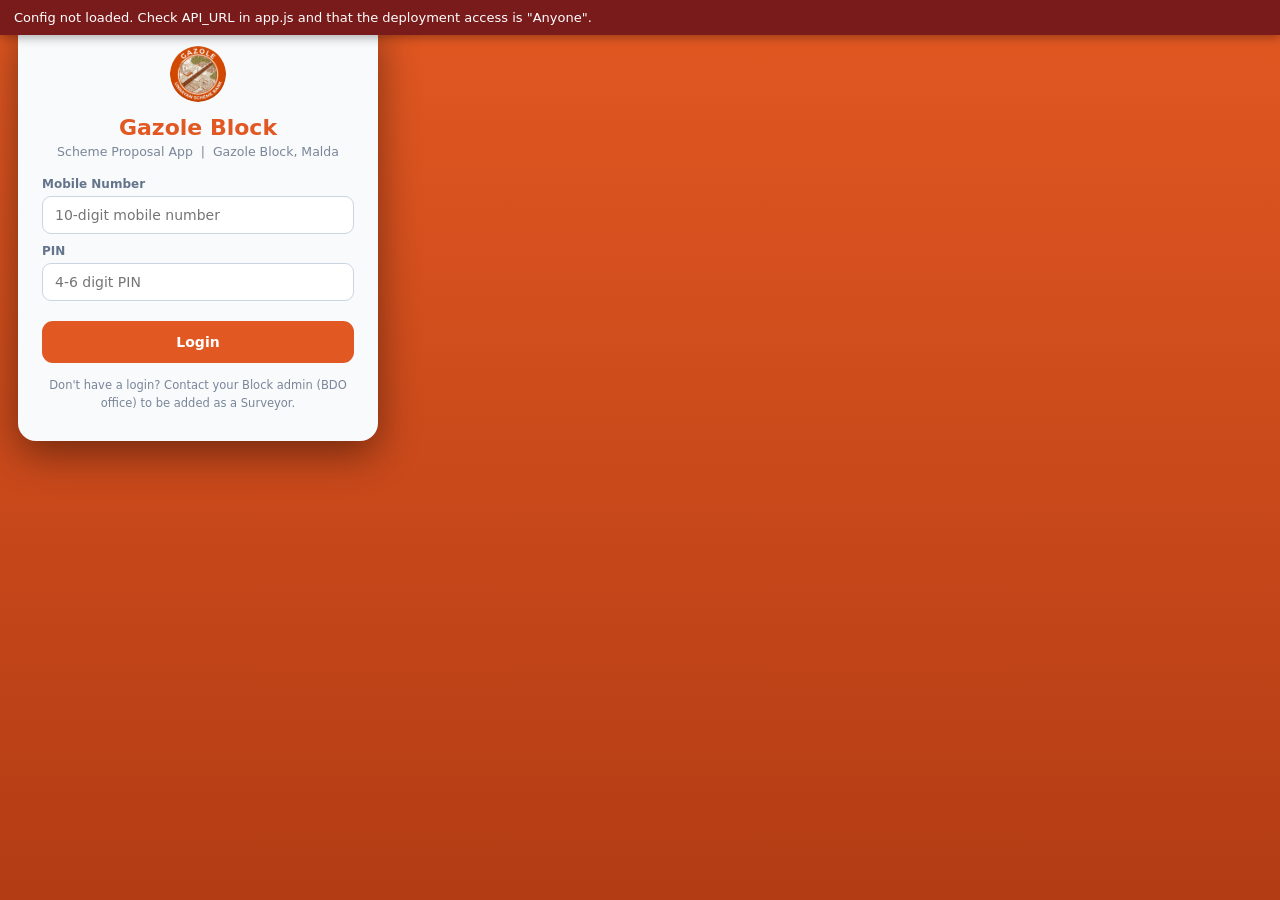
==== commit 66af4f2c: "Update app theme to dark saffron - Replaced previous orange hex codes (#FF6600, #CC5200) with dark s" ====
--- a/index.html
+++ b/index.html
@@ -6,7 +6,7 @@
 <meta name="mobile-web-app-capable" content="yes">
 <meta name="apple-mobile-web-app-capable" content="yes">
 <meta name="apple-mobile-web-app-status-bar-style" content="black-translucent">
-<meta name="theme-color" content="#FF6600">
+<meta name="theme-color" content="#E25822">
 <link rel="icon" href="logo.png">
 <link rel="apple-touch-icon" href="logo.png">
 <title>Gazole Block Scheme Proposal App</title>
--- a/styles.css
+++ b/styles.css
@@ -1,6 +1,6 @@
 /* ============ GAZOLE SCHEME PROPOSAL APP - v4 design system ============ */
 :root{
-  --primary:#FF6600; --primary2:#CC5200; --ink:#16283C; --muted:#64748B; --muted2:#7A8698;
+  --primary:#E25822; --primary2:#B33C14; --ink:#16283C; --muted:#64748B; --muted2:#7A8698;
   --bg:#FFFFFF; --card:#FFFFFF; --line:#E3E8EF; --line2:#CBD5E1;
   --green:#1B7F4D; --greenbg:#E5F5EC; --amber:#B26A00; --amberbg:#FDF0DC;
   --red:#C0392B; --redbg:#FBE9E7; --orange:#E67E22; --blue:#1D4E89; --bluebg:#E3EDFA;
@@ -74,7 +74,7 @@
 .field input,.field select,.field textarea{width:100%; padding:10px 12px; border:1px solid var(--line2);
   border-radius:9px; font-size:14px; background:#fff; color:var(--ink); font-family:inherit}
 .field input:focus,.field select:focus,.field textarea:focus{outline:none; border-color:var(--primary2);
-  box-shadow:0 0 0 3px rgba(255,102,0,.13)}
+  box-shadow:0 0 0 3px rgba(226,88,34,.13)}
 .field input:disabled{background:#EDF1F6; color:#8A94A2}
 .field input[type=file]{border:1.5px dashed var(--line2); background:#FAFCFE; font-size:13px; padding:9px}
 #photoPreview{max-width:170px; width:100%; border-radius:10px; margin-top:8px; border:1px solid var(--line)}
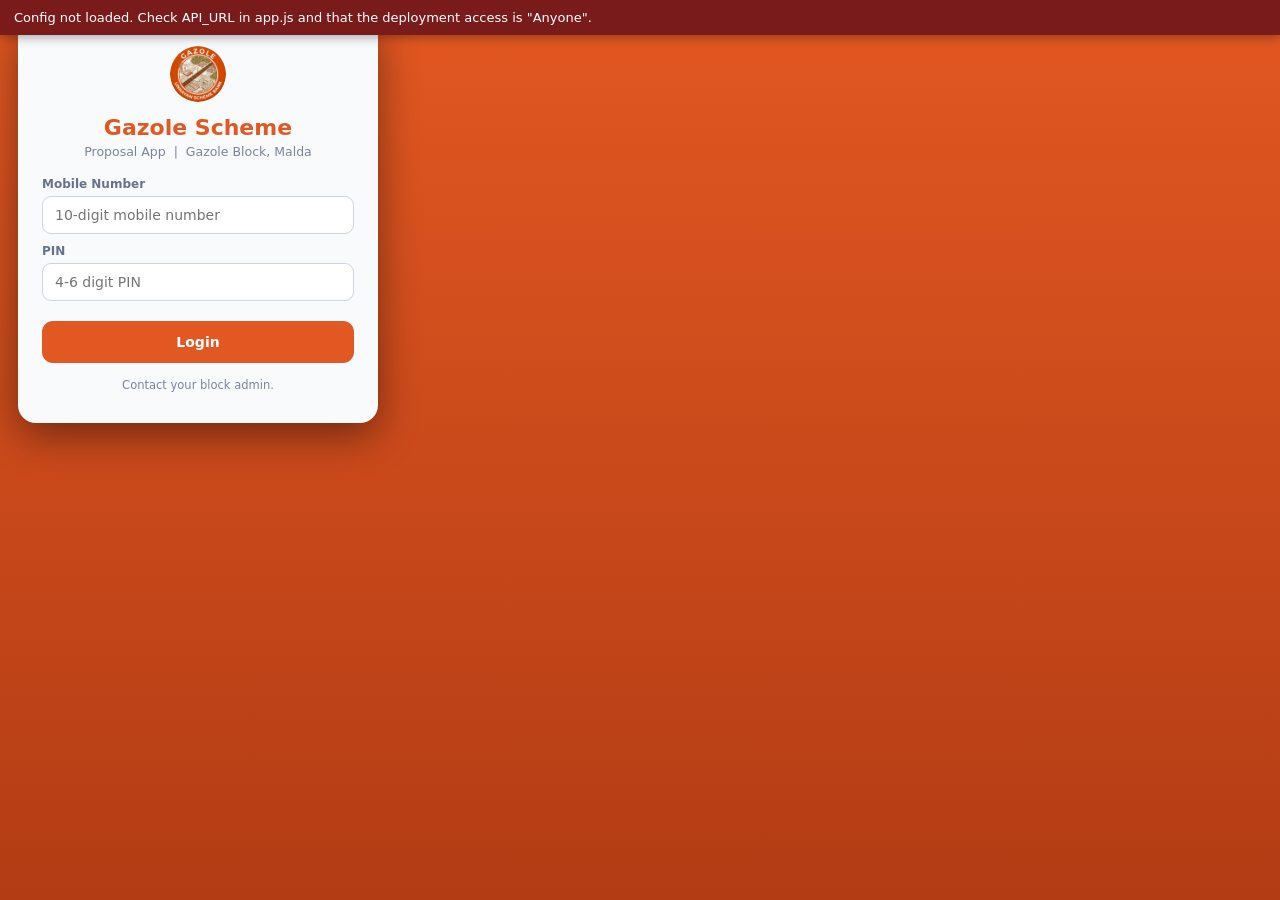
==== commit 271265cf: "Update app name and remove BDO references - Changed app name to "Gazole Scheme Proposal App" in inde" ====
--- a/index.html
+++ b/index.html
@@ -9,7 +9,7 @@
 <meta name="theme-color" content="#E25822">
 <link rel="icon" href="logo.png">
 <link rel="apple-touch-icon" href="logo.png">
-<title>Gazole Block Scheme Proposal App</title>
+<title>Gazole Scheme Proposal App</title>
 <link rel="stylesheet" href="styles.css">
 </head>
 <body>
@@ -21,15 +21,15 @@
 <section id="loginScreen" class="screen active loginwrap">
   <div class="login-card">
     <div class="logo-circle"><img src="logo.png" alt="Logo"></div>
-    <h1>Gazole Block</h1>
-    <p class="sub">Scheme Proposal App &nbsp;|&nbsp; Gazole Block, Malda</p>
+    <h1>Gazole Scheme</h1>
+    <p class="sub">Proposal App &nbsp;|&nbsp; Gazole Block, Malda</p>
     <div class="field"><label>Mobile Number</label>
       <input id="loginMobile" inputmode="numeric" maxlength="10" placeholder="10-digit mobile number" autocomplete="username"></div>
     <div class="field"><label>PIN</label>
       <input id="loginPin" type="password" inputmode="numeric" maxlength="6" placeholder="4-6 digit PIN" autocomplete="current-password"></div>
     <div id="loginError" class="errline hidden"></div>
     <button id="loginBtn" class="btn primary block">Login</button>
-    <p class="hint">Don't have a login? Contact your Block admin (BDO office) to be added as a Surveyor.</p>
+    <p class="hint">Contact your block admin.</p>
   </div>
 </section>
 
